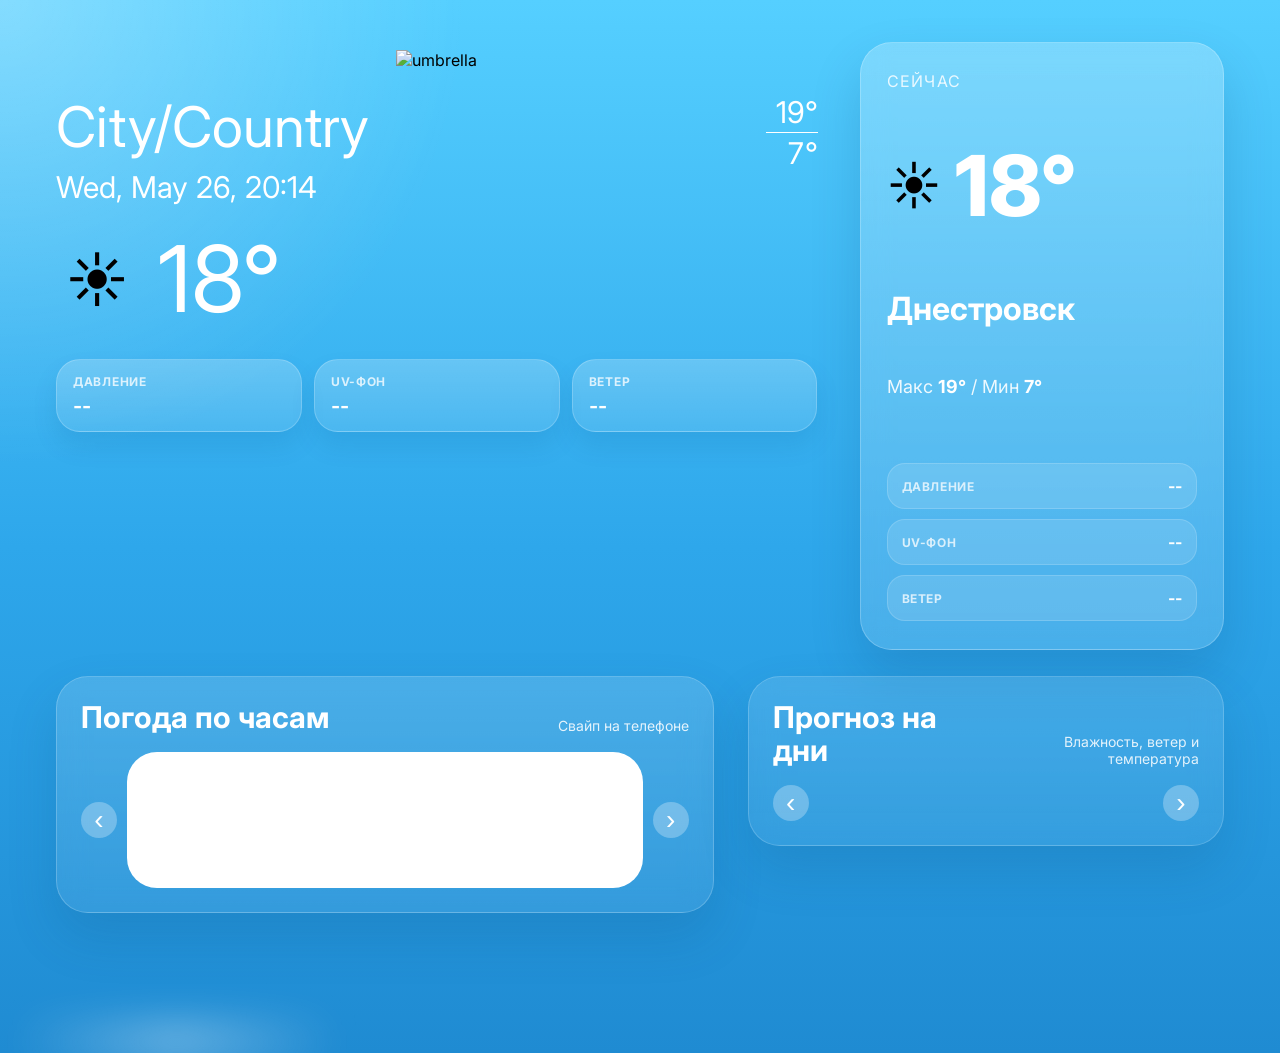
==== weathe.html @ 1633d1e9 "fix" ====
<!DOCTYPE html>
<html lang="en">
<head>
    <meta charset="UTF-8">
    <meta name="viewport" content="width=device-width, initial-scale=1.0">
    <meta name="theme-color" content="#55cfff">
    <meta name="apple-mobile-web-app-capable" content="yes">
    <meta name="apple-mobile-web-app-status-bar-style" content="black-translucent">
    <title>Weather App</title>
    <link href="https://fonts.googleapis.com/css2?family=Inter:wght@400;600;700;800&family=Average+Sans&display=swap" rel="stylesheet">
    <link rel="icon" href="img/sun.png">
  <link rel="stylesheet" href="weather.css">
</head>
<body>
    <div class="container">
        <div class="stars-layer" aria-hidden="true">
            <span class="star star-1"></span>
            <span class="star star-2"></span>
            <span class="star star-3"></span>
            <span class="star star-4"></span>
            <span class="star star-5"></span>
            <span class="star star-6"></span>
            <span class="star star-7"></span>
            <span class="star star-8"></span>
            <span class="star star-9"></span>
            <span class="star star-10"></span>
            <span class="star star-11"></span>
            <span class="star star-12"></span>
        </div>
        <img src="https://api.builder.io/api/v1/image/assets/TEMP/1dac4e17b55ceeb2f46289038a1851d18c801058?width=278" alt="" class="cloud-top-right">

        <div class="hero-section">
            <div class="hero-main">
                <div class="umbrella-icon">
                    <img src="https://api.builder.io/api/v1/image/assets/TEMP/381bde2c88c7200bf31f11d61d24df1bf2b9d3e9?width=140" alt="umbrella">
                </div>

                <div class="header">
                    <div class="header-left">
                        <h1>City/Country</h1>
                        <p>Wed, May 26, 20:14</p>
                    </div>
                    <div class="header-right">
                        <span class="temp-high">19°</span>
                        <div class="temp-divider"></div>
                        <span class="temp-low">7°</span>
                    </div>
                </div>

                <div class="current-temp">
                    <span class="current-weather-icon" aria-label="Текущая погода">☀️</span>
                    <span class="current-temp-text">18°</span>
                </div>

                <div class="weather-highlights" aria-label="Текущие погодные показатели">
                    <div class="highlight-card">
                        <span class="highlight-label">Давление</span>
                        <span class="highlight-value" data-pressure>--</span>
                    </div>
                    <div class="highlight-card">
                        <span class="highlight-label">UV-фон</span>
                        <span class="highlight-value" data-uv>--</span>
                    </div>
                    <div class="highlight-card">
                        <span class="highlight-label">Ветер</span>
                        <span class="highlight-value" data-wind-direction>--</span>
                    </div>
                </div>

                <div class="decorative-chars">
                    <img src="https://api.builder.io/api/v1/image/assets/TEMP/3cbf9a66e56956ed9cedc80b4f6b6429ad9a75d1?width=250" alt="" class="char-left">
                    <img src="https://api.builder.io/api/v1/image/assets/TEMP/8c6c9b8a4ad647ceffd4774263f48bd9d1a81271?width=204" alt="" class="char-right">
                </div>
            </div>

            <div class="summary-card">
                <div class="summary-label">Сейчас</div>
                <div class="summary-temp-wrap">
                    <span class="summary-icon" aria-hidden="true">☀️</span>
                    <span class="summary-temp">18°</span>
                </div>
                <div class="summary-city">Днестровск</div>
                <div class="summary-meta">Макс <span class="temp-high">19°</span> / Мин <span class="temp-low">7°</span></div>
                <div class="summary-highlights">
                    <div class="summary-highlight">
                        <span class="summary-highlight-label">Давление</span>
                        <span class="summary-highlight-value" data-pressure>--</span>
                    </div>
                    <div class="summary-highlight">
                        <span class="summary-highlight-label">UV-фон</span>
                        <span class="summary-highlight-value" data-uv>--</span>
                    </div>
                    <div class="summary-highlight">
                        <span class="summary-highlight-label">Ветер</span>
                        <span class="summary-highlight-value" data-wind-direction>--</span>
                    </div>
                </div>
            </div>
        </div>

        <div class="content-grid">
            <div class="hourly-panel">
                <div class="section-heading">
                    <h2>Погода по часам</h2>
                    <p>Свайп на телефоне</p>
                </div>
                <div class="hourly-slider">
                    <button class="hourly-nav hourly-nav-prev" type="button" aria-label="Показать предыдущее время">
                        &#8249;
                    </button>
                    <div class="hourly-card" id="hourly-card">
                    </div>
                    <button class="hourly-nav hourly-nav-next" type="button" aria-label="Показать следующее время">
                        &#8250;
                    </button>
                </div>
            </div>

            <div class="daily-panel">
                <div class="section-heading">
                    <h2>Прогноз на дни</h2>
                    <p>Влажность, ветер и температура</p>
                </div>
                <div class="daily-slider">
                    <button class="daily-nav daily-nav-prev" type="button" aria-label="Показать предыдущие дни">
                        &#8249;
                    </button>
                    <div class="daily-card" id="daily-card">
                    </div>
                    <button class="daily-nav daily-nav-next" type="button" aria-label="Показать следующие дни">
                        &#8250;
                    </button>
                </div>
            </div>
        </div>

        <!-- Bottom cloud decoration -->
        <div class="cloud-bottom">
            <img src="https://api.builder.io/api/v1/image/assets/TEMP/5598a9a3f1bead77b7ba9cb625abafce87a958af?width=326" alt="">
        </div>
    </div>

    <script src="weather.js">

    </script>
</body>
</html>
---- weather.css ----
html {
            min-height: 100%;
            background-color: #2ea7eb;
            background:
                radial-gradient(circle at top left, rgba(255, 255, 255, 0.28), transparent 28%),
                linear-gradient(180deg, #55cfff 0%, #2ea7eb 52%, #1f8bd2 100%);
            transition: background 0.45s ease;
        }

        * {
            margin: 0;
            padding: 0;
            box-sizing: border-box;
        }

        body {
            font-family: Inter, -apple-system, Roboto, Helvetica, sans-serif;
            min-height: 100%;
            background-color: #2ea7eb;
            background:
                radial-gradient(circle at top left, rgba(255, 255, 255, 0.28), transparent 28%),
                linear-gradient(180deg, #55cfff 0%, #2ea7eb 52%, #1f8bd2 100%);
            min-height: 100vh;
            overflow-x: hidden;
            transition: background 0.45s ease, color 0.3s ease;
        }

        body::before,
        body::after {
            content: "";
            position: fixed;
            left: 0;
            right: 0;
            pointer-events: none;
            opacity: 0;
            z-index: 3;
            transition: opacity 0.35s ease, background 0.35s ease;
        }

        body::before {
            top: 0;
            height: calc(env(safe-area-inset-top, 0px) + 18px);
        }

        body::after {
            bottom: 0;
            height: calc(env(safe-area-inset-bottom, 0px) + 20px);
        }

        .container {
            width: 100%;
            max-width: 420px;
            margin: 0 auto;
            padding: 20px 20px calc(20px + env(safe-area-inset-bottom, 0px));
            position: relative;
            min-height: 100vh;
            display: flex;
            flex-direction: column;
            overflow: hidden;
        }

        .hero-section,
        .content-grid {
            display: flex;
            flex-direction: column;
        }

        .hero-main,
        .hourly-panel,
        .daily-panel,
        .summary-card {
            position: relative;
            z-index: 1;
        }

        .stars-layer {
            position: absolute;
            inset: 0;
            pointer-events: none;
            opacity: 0;
            z-index: 0;
            transition: opacity 0.45s ease;
        }

        .star {
            position: absolute;
            width: 4px;
            height: 4px;
            border-radius: 999px;
            background: rgba(255, 255, 255, 0.92);
            box-shadow:
                0 0 6px rgba(255, 255, 255, 0.95),
                0 0 12px rgba(171, 201, 255, 0.65);
            transform-origin: center;
            animation: twinkle 2.8s ease-in-out infinite;
        }

        .star::before,
        .star::after {
            content: "";
            position: absolute;
            left: 50%;
            top: 50%;
            background: rgba(255, 255, 255, 0.78);
            transform: translate(-50%, -50%);
            border-radius: 999px;
        }

        .star::before {
            width: 10px;
            height: 1px;
        }

        .star::after {
            width: 1px;
            height: 10px;
        }

        .star-1 { top: 8%; left: 12%; animation-delay: 0.2s; transform: scale(0.8); }
        .star-2 { top: 12%; left: 28%; animation-delay: 1.1s; transform: scale(1.1); }
        .star-3 { top: 10%; right: 14%; animation-delay: 0.7s; transform: scale(0.9); }
        .star-4 { top: 18%; left: 44%; animation-delay: 1.8s; transform: scale(1.2); }
        .star-5 { top: 26%; right: 24%; animation-delay: 0.4s; transform: scale(0.75); }
        .star-6 { top: 31%; left: 16%; animation-delay: 2.2s; transform: scale(1); }
        .star-7 { top: 38%; right: 9%; animation-delay: 1.4s; transform: scale(0.85); }
        .star-8 { top: 46%; left: 34%; animation-delay: 2.5s; transform: scale(1.15); }
        .star-9 { top: 55%; right: 31%; animation-delay: 0.9s; transform: scale(0.8); }
        .star-10 { top: 64%; left: 10%; animation-delay: 1.9s; transform: scale(0.7); }
        .star-11 { top: 72%; right: 16%; animation-delay: 0.5s; transform: scale(1.05); }
        .star-12 { top: 82%; left: 52%; animation-delay: 2.7s; transform: scale(0.9); }

        .hourly-panel,
        .daily-panel {
            display: flex;
            flex-direction: column;
        }

        .daily-slider {
            position: relative;
            display: flex;
            align-items: center;
            gap: 10px;
            flex: 1;
        }

        .summary-card,
        .hourly-panel,
        .daily-panel {
            border-radius: 32px;
            backdrop-filter: blur(14px);
            -webkit-backdrop-filter: blur(14px);
            transition: background 0.35s ease, border-color 0.35s ease, box-shadow 0.35s ease;
        }

        .summary-card {
            display: none;
        }


        .cloud-top-right {
            position: absolute;
            top: -18px;
            right: -18%;
            width: 60%;
            max-width: 260px;
            opacity: 0.9;
            pointer-events: none;
            filter: blur(0.3px) drop-shadow(0 18px 26px rgba(255, 255, 255, 0.22));
            transform: scale(1.06);
            transform-origin: top right;
            z-index: 0;
            animation: cloud-drift-top 24s ease-in-out infinite alternate;
        }

        .cloud-top-right,
        .cloud-bottom img,
        .stars-layer,
        .highlight-card,
        .hourly-card,
        .daily-row,
        .daily-humidity,
        .daily-wind,
        .hourly-nav,
        .daily-nav {
            transition: background 0.35s ease, border-color 0.35s ease, color 0.35s ease, box-shadow 0.35s ease, filter 0.35s ease, opacity 0.35s ease;
        }

        .umbrella-icon {
            text-align: center;
            margin-bottom: 15px;
        }

        .umbrella-icon img {
            width: 70px;
            height: 70px;
        }

        .header {
            display: flex;
            justify-content: space-between;
            align-items: flex-start;
            margin-top: 15px;
            margin-bottom: 20px;
        }

        .header-left h1 {
            color: white;
            font-size: 32px;
            font-weight: 400;
            line-height: 1.2;
            margin-bottom: 8px;
        }

        .header-left p {
            color: white;
            font-size: 23px;
            font-weight: 400;
            line-height: 1.2;
        }

        .header-right {
            display: flex;
            flex-direction: column;
            align-items: flex-end;
            gap: 2px;
        }

        .temp-high, .temp-low {
            color: white;
            font-size: 23px;
            font-weight: 400;
            line-height: 1.2;
        }

        .temp-divider {
            width: 37px;
            height: 1px;
            background: white;
        }
        .current-temp {
            display: flex;
            align-items: center;
            gap: 15px;
            margin-bottom: 30px;
        }

        .weather-highlights {
            display: grid;
            grid-template-columns: repeat(3, minmax(0, 1fr));
            gap: 10px;
            margin-bottom: 24px;
        }

        .highlight-card {
            display: flex;
            flex-direction: column;
            gap: 6px;
            padding: 12px 14px;
            border-radius: 20px;
            background: linear-gradient(180deg, rgba(255, 255, 255, 0.22), rgba(255, 255, 255, 0.1));
            border: 1px solid rgba(255, 255, 255, 0.2);
            box-shadow: 0 14px 24px rgba(10, 84, 138, 0.12);
        }

        .highlight-label {
            color: rgba(255, 255, 255, 0.78);
            font-size: 11px;
            font-weight: 700;
            letter-spacing: 0.06em;
            text-transform: uppercase;
        }

        .highlight-value {
            color: white;
            font-size: 18px;
            font-weight: 700;
            line-height: 1.1;
        }

        .current-weather-icon {
            width: 64px;
            height: 64px;
            display: inline-flex;
            align-items: center;
            justify-content: center;
            font-size: 48px;
            line-height: 1;
        }

        .current-temp-text {
            color: white;
            font-size: 58px;
            font-weight: 400;
            line-height: 1;
        }


        .decorative-chars {
            position: relative;
            height: 120px;
            margin-bottom: 10px;
        }

        .decorative-chars img {
            position: absolute;
            bottom: 0;
            pointer-events: none;
            user-select: none;
        }

        .char-left {
            left: -20px;
            width: 33%;
            max-width: 125px;
        }

        .char-right {
            right: -20px;
            width: 27%;
            max-width: 102px;
        }

        .hourly-slider {
            position: relative;
            display: flex;
            align-items: center;
            gap: 10px;
            flex: 1;
        }

        .hourly-nav {
            width: 36px;
            height: 36px;
            border: none;
            border-radius: 50%;
            background: rgba(255, 255, 255, 0.28);
            color: white;
            font-size: 28px;
            line-height: 1;
            cursor: pointer;
            display: inline-flex;
            align-items: center;
            justify-content: center;
            flex-shrink: 0;
            transition: background 0.2s ease;
        }

        .hourly-nav:hover {
            background: rgba(255, 255, 255, 0.42);
        }

        .daily-nav {
            width: 36px;
            height: 36px;
            border: none;
            border-radius: 50%;
            background: rgba(255, 255, 255, 0.28);
            color: white;
            font-size: 28px;
            line-height: 1;
            cursor: pointer;
            display: inline-flex;
            align-items: center;
            justify-content: center;
            flex-shrink: 0;
            transition: background 0.2s ease;
        }

        .daily-nav:hover {
            background: rgba(255, 255, 255, 0.42);
        }

        .hourly-card {
            background: white;
            border-radius: 30px;
            overflow-x: auto;
            overflow-y: hidden;
            padding: 10px 4px;
            display: flex;
            align-items: stretch;
            gap: 0;
            flex: 1;
            scroll-snap-type: x mandatory;
            scroll-behavior: smooth;
            -webkit-overflow-scrolling: touch;
            scrollbar-width: none;
            min-height: 112px;
        }

        .hourly-card::-webkit-scrollbar {
            display: none;
        }

        .hourly-item {
            min-width: 72px;
            display: flex;
            flex-direction: column;
            align-items: center;
            justify-content: center;
            gap: 4px;
            padding: 4px 4px;
            border-right: 1px solid rgba(0, 0, 0, 0.08);
            flex-shrink: 0;
            scroll-snap-align: start;
        }

        .hourly-item:last-child {
            border-right: none;
        }

        .hourly-time {
            color: black;
            font-size: 11px;
            line-height: 1.1;
            font-weight: 500;
        }

        .hourly-icon {
            width: 30px;
            height: 30px;
            display: inline-flex;
            align-items: center;
            justify-content: center;
            font-size: 22px;
            line-height: 0.95;
        }

        .hourly-temp {
            color: black;
            font-size: 17px;
            line-height: 1;
            font-weight: 600;
        }
        .section-heading {
            display: flex;
            align-items: flex-end;
            justify-content: space-between;
            gap: 12px;
            margin-bottom: 14px;
        }

        .section-heading h2 {
            color: white;
            font-size: 24px;
            font-weight: 700;
            line-height: 1.1;
        }

        .section-heading p {
            color: rgba(255, 255, 255, 0.86);
            font-size: 12px;
            text-align: right;
        }

        .hourly-panel,
        .daily-panel {
            margin-bottom: 20px;
        }

        .daily-card {
            background: transparent;
            border-radius: 0;
            overflow-x: auto;
            overflow-y: hidden;
            padding: 0;
            height: 100%;
            display: flex;
            gap: 0;
            scroll-snap-type: x mandatory;
            scroll-behavior: smooth;
            -webkit-overflow-scrolling: touch;
            scrollbar-width: none;
            flex: 1;
        }

        .daily-card::-webkit-scrollbar {
            display: none;
        }

        .daily-row {
            min-width: 100%;
            max-width: 100%;
            display: flex;
            flex-direction: column;
            align-items: flex-start;
            justify-content: space-between;
            gap: 10px;
            padding: 12px 16px;
            border-radius: 24px;
            background:
                radial-gradient(circle at top right, rgba(85, 207, 255, 0.18), transparent 34%),
                linear-gradient(180deg, #ffffff 0%, #eef8ff 100%);
            border: 1px solid rgba(48, 137, 210, 0.14);
            flex-shrink: 0;
            scroll-snap-align: start;
        }

        .daily-main {
            width: 100%;
            display: flex;
            align-items: center;
            justify-content: space-between;
            gap: 12px;
        }

        .daily-summary {
            display: flex;
            flex-direction: column;
            gap: 4px;
        }

        .daily-day {
            color: black;
            font-size: 20px;
            font-weight: 700;
            font-family: 'Average Sans', -apple-system, Roboto, Helvetica, sans-serif;
            width: auto;
            flex-shrink: 0;
            white-space: nowrap;
        }

        .daily-humidity {
            display: flex;
            align-items: center;
            gap: 6px;
            width: auto;
            flex-shrink: 0;
        }

        .daily-humidity img {
            width: 15px;
            height: 15px;
        }

        .daily-humidity-text {
            color: black;
            font-size: 10px;
        }

        .daily-wind {
            display: flex;
            align-items: center;
            gap: 6px;
            flex: 0 0 auto;
        }

        .daily-wind img {
            width: 15px;
            height: 15px;
        }

        .daily-wind-text {
            color: black;
            font-size: 10px;
        }

        .daily-weather {
            width: 46px;
            height: 46px;
            margin: 0;
            flex-shrink: 0;
            display: inline-flex;
            align-items: center;
            justify-content: center;
            font-size: 34px;
            line-height: 1;
        }

        .daily-temp {
            color: #111827;
            font-size: 24px;
            text-align: left;
            width: auto;
            flex-shrink: 0;
            font-weight: 700;
        }

        .daily-details {
            display: flex;
            flex-wrap: wrap;
            gap: 10px;
            width: 100%;
        }

        .daily-humidity,
        .daily-wind {
            min-width: 112px;
            padding: 8px 10px;
            border-radius: 14px;
            background: rgba(48, 137, 210, 0.08);
        }

        .daily-meta-label {
            color: rgba(17, 24, 39, 0.52);
            font-size: 10px;
            font-weight: 700;
            letter-spacing: 0.04em;
            text-transform: uppercase;
        }


        .cloud-bottom {
            position: absolute;
            bottom: -26px;
            left: -14%;
            width: 72%;
            pointer-events: none;
            z-index: 0;
        }

        .cloud-bottom::after {
            content: "";
            position: absolute;
            inset: auto 6% 18px 10%;
            height: 54px;
            background: radial-gradient(circle, rgba(255, 255, 255, 0.28) 0%, rgba(255, 255, 255, 0) 72%);
            filter: blur(16px);
        }

        .cloud-bottom img {
            display: block;
            width: 100%;
            min-width: 210px;
            opacity: 0.94;
            filter: blur(0.35px) drop-shadow(0 16px 24px rgba(255, 255, 255, 0.16));
            animation: cloud-drift-bottom 28s ease-in-out infinite alternate;
        }

        html.night-theme,
        body.night-theme {
            background-color: #0f1c3d;
            background:
                radial-gradient(circle at top left, rgba(165, 190, 255, 0.18), transparent 28%),
                radial-gradient(circle at 78% 12%, rgba(255, 255, 255, 0.08), transparent 18%),
                linear-gradient(180deg, #0f1c3d 0%, #152956 40%, #0b1430 100%);
        }

        body.night-theme .stars-layer {
            opacity: 1;
        }

        body.night-theme .cloud-top-right {
            opacity: 0.7;
            filter: blur(0.4px) brightness(0.82) saturate(0.86) drop-shadow(0 18px 30px rgba(113, 145, 255, 0.18));
        }

        body.night-theme .cloud-bottom::after {
            background: radial-gradient(circle, rgba(136, 162, 255, 0.16) 0%, rgba(136, 162, 255, 0) 72%);
        }

        body.night-theme .cloud-bottom img {
            opacity: 0.72;
            filter: blur(0.4px) brightness(0.76) saturate(0.82) drop-shadow(0 16px 24px rgba(114, 141, 236, 0.14));
        }

        body.night-theme .highlight-card {
            background: linear-gradient(180deg, rgba(22, 41, 85, 0.72), rgba(11, 22, 49, 0.56));
            border-color: rgba(165, 191, 255, 0.16);
            box-shadow: 0 16px 26px rgba(3, 8, 24, 0.22);
        }

        body.night-theme .highlight-label,
        body.night-theme .section-heading p,
        body.night-theme .summary-label,
        body.night-theme .summary-highlight-label {
            color: rgba(216, 227, 255, 0.72);
        }

        body.night-theme .hourly-nav,
        body.night-theme .daily-nav {
            background: rgba(142, 171, 255, 0.18);
        }

        body.night-theme .hourly-nav:hover,
        body.night-theme .daily-nav:hover {
            background: rgba(163, 189, 255, 0.28);
        }

        body.night-theme .hourly-card {
            background: linear-gradient(180deg, rgba(13, 24, 54, 0.98), rgba(18, 34, 73, 0.94));
            box-shadow: inset 0 0 0 1px rgba(158, 186, 255, 0.12);
        }

        body.night-theme .hourly-time,
        body.night-theme .hourly-temp,
        body.night-theme .daily-day,
        body.night-theme .daily-temp,
        body.night-theme .daily-humidity-text,
        body.night-theme .daily-wind-text {
            color: #eef4ff;
        }

        body.night-theme .daily-row {
            background:
                radial-gradient(circle at top right, rgba(117, 151, 255, 0.12), transparent 34%),
                linear-gradient(180deg, #162750 0%, #0f1b3e 100%);
            border-color: rgba(157, 184, 255, 0.14);
        }

        body.night-theme .daily-humidity,
        body.night-theme .daily-wind,
        body.night-theme .summary-highlight {
            background: rgba(134, 163, 255, 0.1);
            border-color: rgba(156, 184, 255, 0.12);
        }

        body.night-theme .daily-meta-label {
            color: rgba(210, 223, 255, 0.6);
        }

        body.night-theme .hourly-panel,
        body.night-theme .daily-panel,
        body.night-theme .summary-card {
            background: linear-gradient(180deg, rgba(22, 39, 82, 0.42), rgba(8, 18, 44, 0.28));
            border-color: rgba(152, 180, 255, 0.18);
            box-shadow: 0 24px 50px rgba(4, 10, 28, 0.28);
        }

        body.night-theme .header-left h1,
        body.night-theme .header-left p,
        body.night-theme .temp-high,
        body.night-theme .temp-low,
        body.night-theme .current-temp-text,
        body.night-theme .highlight-value,
        body.night-theme .section-heading h2,
        body.night-theme .summary-temp,
        body.night-theme .summary-city,
        body.night-theme .summary-meta,
        body.night-theme .summary-highlight-value,
        body.night-theme .hourly-nav,
        body.night-theme .daily-nav {
            color: #f4f7ff;
        }

        body.night-theme .temp-divider {
            background: rgba(244, 247, 255, 0.82);
        }

        @keyframes twinkle {
            0%, 100% {
                opacity: 0.28;
                transform: scale(0.72);
                filter: brightness(0.9);
            }

            45% {
                opacity: 1;
                transform: scale(1.12);
                filter: brightness(1.3);
            }

            65% {
                opacity: 0.72;
                transform: scale(0.92);
                filter: brightness(1.05);
            }
        }

        @keyframes cloud-drift-top {
            0% {
                transform: translate3d(0, 0, 0) scale(1.06);
            }

            50% {
                transform: translate3d(-12px, 5px, 0) scale(1.09);
            }

            100% {
                transform: translate3d(16px, -4px, 0) scale(1.05);
            }
        }

        @keyframes cloud-drift-bottom {
            0% {
                transform: translate3d(0, 0, 0) scale(1);
            }

            50% {
                transform: translate3d(14px, -3px, 0) scale(1.03);
            }

            100% {
                transform: translate3d(-10px, 4px, 0) scale(0.99);
            }
        }

        @media (prefers-reduced-motion: reduce) {
            .star,
            .cloud-top-right,
            .cloud-bottom img {
                animation: none;
            }
        }

        @media (max-width: 480px) {
            html,
            body {
                overscroll-behavior-y: none;
            }

            body.night-theme::before {
                opacity: 1;
                background:
                    linear-gradient(180deg, rgba(8, 15, 38, 0.98) 0%, rgba(13, 28, 67, 0.88) 70%, rgba(13, 28, 67, 0) 100%);
                box-shadow: 0 8px 28px rgba(7, 13, 31, 0.22);
            }

            body.night-theme::after {
                opacity: 1;
                background:
                    linear-gradient(0deg, rgba(7, 13, 31, 0.98) 0%, rgba(11, 24, 57, 0.9) 70%, rgba(11, 24, 57, 0) 100%);
                box-shadow: 0 -8px 28px rgba(7, 13, 31, 0.2);
            }

            .container {
                padding: 14px 14px calc(14px + env(safe-area-inset-bottom, 0px));
            }

            .section-heading {
                align-items: flex-start;
                flex-direction: column;
                margin-bottom: 10px;
            }

            .section-heading h2 {
                font-size: 20px;
            }

            .section-heading p {
                text-align: left;
            }

            .header-left h1 {
                font-size: 26px;
            }

            .header-left p,
            .temp-high,
            .temp-low {
                font-size: 18px;
            }

            .current-temp-text {
                font-size: 44px;
            }

            .weather-highlights {
                grid-template-columns: 1fr;
                gap: 8px;
                margin-bottom: 18px;
            }

            .highlight-card {
                padding: 10px 12px;
            }

            .highlight-value {
                font-size: 16px;
            }

            .hourly-slider {
                gap: 0;
            }

            .hourly-nav {
                display: none;
            }

            .daily-nav {
                display: none;
            }

            .hourly-card {
                padding: 8px 4px;
            }

            .hourly-item {
                min-width: 68px;
                gap: 3px;
                padding: 2px 6px;
            }

            .hourly-temp {
                font-size: 16px;
            }

            .daily-day {
                width: auto;
                font-size: 18px;
            }

            .daily-humidity {
                gap: 4px;
            }

            .daily-humidity-text,
            .daily-wind-text,
            .daily-temp {
                font-size: 12px;
            }

            .daily-weather {
                margin: 0;
                width: 38px;
                height: 38px;
                font-size: 28px;
            }

            .daily-row {
                min-width: 100%;
                gap: 8px;
                padding: 10px 12px;
            }

            .daily-temp {
                font-size: 21px;
            }

            .daily-humidity,
            .daily-wind {
                min-width: 0;
                width: 100%;
            }
        }

        @media (min-width: 768px) {
            .container {
                max-width: 1180px;
                padding: 34px 36px calc(120px + env(safe-area-inset-bottom, 0px));
            }

            .hero-section {
                display: grid;
                grid-template-columns: minmax(0, 1.7fr) minmax(280px, 0.85fr);
                gap: 28px;
                align-items: stretch;
                margin-bottom: 26px;
            }

            .hero-main {
                padding: 8px 8px 0 0;
            }

            .summary-card {
                display: flex;
                flex-direction: column;
                justify-content: space-between;
                min-height: 100%;
                padding: 28px 26px;
                background: linear-gradient(180deg, rgba(255, 255, 255, 0.24), rgba(255, 255, 255, 0.14));
                border: 1px solid rgba(255, 255, 255, 0.22);
                box-shadow: 0 24px 50px rgba(9, 68, 114, 0.18);
            }

            .summary-label {
                color: rgba(255, 255, 255, 0.84);
                font-size: 16px;
                text-transform: uppercase;
                letter-spacing: 0.08em;
            }

            .summary-temp-wrap {
                display: flex;
                align-items: center;
                gap: 14px;
                margin: 10px 0 18px;
            }

            .summary-icon {
                font-size: 52px;
                line-height: 1;
            }

            .summary-temp {
                color: white;
                font-size: 72px;
                font-weight: 800;
                line-height: 0.95;
            }

            .summary-city {
                color: white;
                font-size: 28px;
                font-weight: 700;
            }

            .summary-meta {
                color: rgba(255, 255, 255, 0.9);
                font-size: 18px;
                line-height: 1.5;
            }

            .summary-highlights {
                display: grid;
                grid-template-columns: 1fr;
                gap: 10px;
                margin-top: 18px;
            }

            .summary-highlight {
                display: flex;
                align-items: center;
                justify-content: space-between;
                gap: 12px;
                padding: 12px 14px;
                border-radius: 18px;
                background: rgba(255, 255, 255, 0.12);
                border: 1px solid rgba(255, 255, 255, 0.16);
            }

            .summary-highlight-label {
                color: rgba(255, 255, 255, 0.76);
                font-size: 12px;
                font-weight: 700;
                letter-spacing: 0.05em;
                text-transform: uppercase;
            }

            .summary-highlight-value {
                color: white;
                font-size: 16px;
                font-weight: 700;
                text-align: right;
            }

            .summary-meta .temp-high,
            .summary-meta .temp-low {
                font-size: inherit;
                font-weight: 700;
            }

            .umbrella-icon {
                margin-bottom: 24px;
            }

            .umbrella-icon img {
                width: 88px;
                height: 88px;
            }

            .header {
                margin-top: 10px;
                margin-bottom: 28px;
            }

            .header-left h1 {
                font-size: 48px;
            }

            .header-left p,
            .temp-high,
            .temp-low {
                font-size: 26px;
            }

            .temp-divider {
                width: 52px;
            }

            .current-temp {
                gap: 20px;
                margin-bottom: 34px;
            }

            .weather-highlights {
                gap: 12px;
                margin-bottom: 28px;
            }

            .highlight-card {
                padding: 14px 16px;
                border-radius: 24px;
            }

            .highlight-label {
                font-size: 12px;
            }

            .highlight-value {
                font-size: 20px;
            }

            .current-weather-icon {
                width: 82px;
                height: 82px;
                font-size: 60px;
            }

            .current-temp-text {
                font-size: 76px;
            }

            .decorative-chars {
                height: 170px;
                margin-bottom: 20px;
            }

            .char-left {
                left: -8px;
                max-width: 190px;
            }

            .char-right {
                right: -8px;
                max-width: 152px;
            }

            .content-grid {
                display: grid;
                grid-template-columns: minmax(0, 1.08fr) minmax(0, 0.92fr);
                gap: 28px;
                align-items: start;
            }

            .hourly-panel,
            .daily-panel {
                margin-bottom: 0;
            }

            .hourly-panel {
                padding: 24px;
                background: linear-gradient(180deg, rgba(255, 255, 255, 0.15), rgba(255, 255, 255, 0.08));
                border: 1px solid rgba(255, 255, 255, 0.2);
                box-shadow: 0 24px 50px rgba(11, 72, 118, 0.16);
            }

            .daily-panel {
                padding: 24px;
                background: linear-gradient(180deg, rgba(255, 255, 255, 0.12), rgba(255, 255, 255, 0.07));
                border: 1px solid rgba(255, 255, 255, 0.18);
                box-shadow: 0 24px 50px rgba(11, 72, 118, 0.16);
            }

            .section-heading {
                margin-bottom: 18px;
            }

            .section-heading h2 {
                font-size: 30px;
            }

            .section-heading p {
                font-size: 14px;
            }

            .hourly-card {
                padding: 14px 8px;
                min-height: 124px;
            }

            .hourly-item {
                min-width: 78px;
                gap: 5px;
                padding: 6px 8px;
            }

            .hourly-time {
                font-size: 12px;
            }

            .hourly-icon {
                width: 34px;
                height: 34px;
                font-size: 24px;
            }

            .hourly-temp {
                font-size: 19px;
            }

            .daily-card {
                padding: 0;
                border-radius: 0;
            }

            .daily-row {
                min-width: 100%;
                min-height: 220px;
                padding: 14px 20px;
            }

            .daily-day {
                width: auto;
                font-size: 24px;
            }

            .daily-humidity {
                gap: 8px;
            }

            .daily-humidity img,
            .daily-wind img {
                width: 20px;
                height: 20px;
            }

            .daily-humidity-text,
            .daily-wind-text,
            .daily-temp {
                font-size: 15px;
            }

            .daily-weather {
                width: 52px;
                height: 52px;
                margin: 0;
                font-size: 38px;
            }

            .daily-temp {
                width: auto;
                font-size: 30px;
            }

            .cloud-top-right {
                top: -26px;
                right: -10%;
                max-width: 340px;
            }

            .cloud-bottom {
                bottom: -34px;
                left: -8%;
                width: 42%;
            }

            .cloud-bottom img {
                min-width: 280px;
            }
        }

        @media (min-width: 1200px) {
            .container {
                max-width: 1320px;
                padding: 42px 56px calc(140px + env(safe-area-inset-bottom, 0px));
            }

            .hero-section {
                grid-template-columns: minmax(0, 1.9fr) minmax(320px, 0.9fr);
                gap: 34px;
            }

            .header-left h1 {
                font-size: 56px;
            }

            .header-left p,
            .temp-high,
            .temp-low {
                font-size: 30px;
            }

            .current-temp-text {
                font-size: 92px;
            }

            .summary-temp {
                font-size: 84px;
            }

            .summary-city {
                font-size: 32px;
            }

            .content-grid {
                grid-template-columns: minmax(0, 1.16fr) minmax(0, 0.84fr);
                gap: 34px;
            }

            .hourly-item {
                min-width: 86px;
            }

            .hourly-card {
                min-height: 136px;
            }

            .daily-row {
                min-width: 100%;
                min-height: 232px;
            }

            .daily-day {
                width: 140px;
            }

            .daily-temp {
                width: 104px;
            }
        }
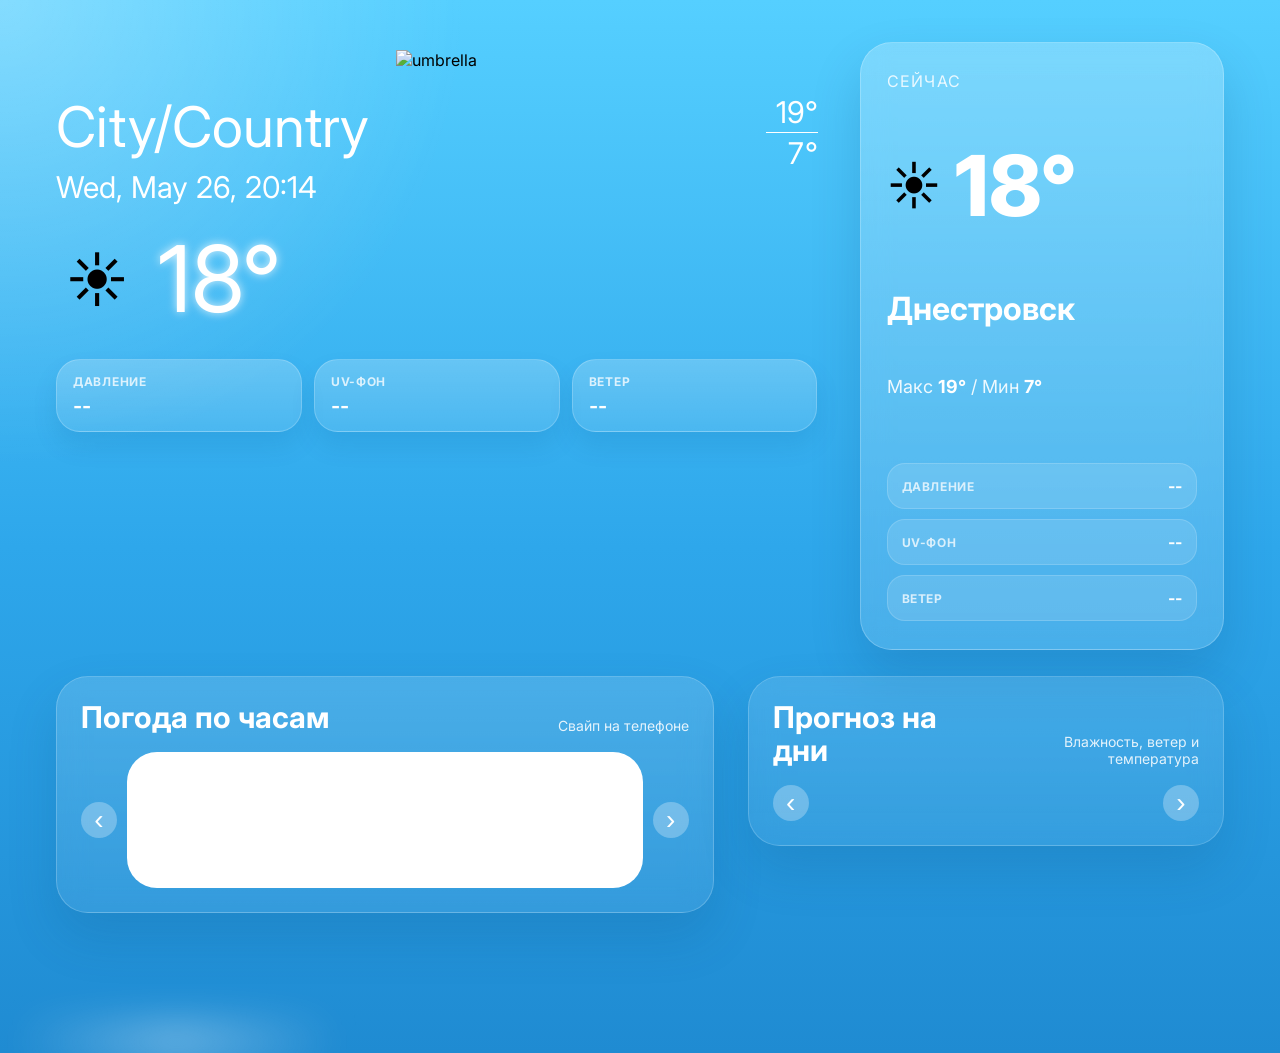
==== commit 6cfcf4e2: "fix" ====
--- a/weathe.html
+++ b/weathe.html
@@ -1,147 +1,193 @@
-<!DOCTYPE html>
+<!doctype html>
 <html lang="en">
-<head>
-    <meta charset="UTF-8">
-    <meta name="viewport" content="width=device-width, initial-scale=1.0">
-    <meta name="theme-color" content="#55cfff">
-    <meta name="apple-mobile-web-app-capable" content="yes">
-    <meta name="apple-mobile-web-app-status-bar-style" content="black-translucent">
+  <head>
+    <meta charset="UTF-8" />
+    <meta name="viewport" content="width=device-width, initial-scale=1.0" />
+    <meta name="theme-color" content="#55cfff" />
+    <meta name="apple-mobile-web-app-capable" content="yes" />
+    <meta
+      name="apple-mobile-web-app-status-bar-style"
+      content="black-translucent"
+    />
     <title>Weather App</title>
-    <link href="https://fonts.googleapis.com/css2?family=Inter:wght@400;600;700;800&family=Average+Sans&display=swap" rel="stylesheet">
-    <link rel="icon" href="img/sun.png">
-  <link rel="stylesheet" href="weather.css">
-</head>
-<body>
+    <link
+      href="https://fonts.googleapis.com/css2?family=Inter:wght@400;600;700;800&family=Average+Sans&display=swap"
+      rel="stylesheet"
+    />
+    <link rel="icon" href="img/sun.png" />
+    <link rel="stylesheet" href="weather.css" />
+  </head>
+  <body class="loading">
     <div class="container">
-        <div class="stars-layer" aria-hidden="true">
-            <span class="star star-1"></span>
-            <span class="star star-2"></span>
-            <span class="star star-3"></span>
-            <span class="star star-4"></span>
-            <span class="star star-5"></span>
-            <span class="star star-6"></span>
-            <span class="star star-7"></span>
-            <span class="star star-8"></span>
-            <span class="star star-9"></span>
-            <span class="star star-10"></span>
-            <span class="star star-11"></span>
-            <span class="star star-12"></span>
-        </div>
-        <img src="https://api.builder.io/api/v1/image/assets/TEMP/1dac4e17b55ceeb2f46289038a1851d18c801058?width=278" alt="" class="cloud-top-right">
+      <div class="stars-layer" aria-hidden="true">
+        <span class="star star-1"></span>
+        <span class="star star-2"></span>
+        <span class="star star-3"></span>
+        <span class="star star-4"></span>
+        <span class="star star-5"></span>
+        <span class="star star-6"></span>
+        <span class="star star-7"></span>
+        <span class="star star-8"></span>
+        <span class="star star-9"></span>
+        <span class="star star-10"></span>
+        <span class="star star-11"></span>
+        <span class="star star-12"></span>
+      </div>
+      <img
+        src="https://api.builder.io/api/v1/image/assets/TEMP/1dac4e17b55ceeb2f46289038a1851d18c801058?width=278"
+        alt=""
+        class="cloud-top-right"
+      />
 
-        <div class="hero-section">
-            <div class="hero-main">
-                <div class="umbrella-icon">
-                    <img src="https://api.builder.io/api/v1/image/assets/TEMP/381bde2c88c7200bf31f11d61d24df1bf2b9d3e9?width=140" alt="umbrella">
-                </div>
+      <div class="hero-section">
+        <div class="hero-main">
+          <div class="umbrella-icon">
+            <img
+              src="https://api.builder.io/api/v1/image/assets/TEMP/381bde2c88c7200bf31f11d61d24df1bf2b9d3e9?width=140"
+              alt="umbrella"
+            />
+          </div>
 
-                <div class="header">
-                    <div class="header-left">
-                        <h1>City/Country</h1>
-                        <p>Wed, May 26, 20:14</p>
-                    </div>
-                    <div class="header-right">
-                        <span class="temp-high">19°</span>
-                        <div class="temp-divider"></div>
-                        <span class="temp-low">7°</span>
-                    </div>
-                </div>
+          <div class="header">
+            <div class="header-left">
+              <h1>City/Country</h1>
+              <p>Wed, May 26, 20:14</p>
+            </div>
+            <div class="header-right">
+              <span class="temp-high">19°</span>
+              <div class="temp-divider"></div>
+              <span class="temp-low">7°</span>
+            </div>
+          </div>
 
-                <div class="current-temp">
-                    <span class="current-weather-icon" aria-label="Текущая погода">☀️</span>
-                    <span class="current-temp-text">18°</span>
-                </div>
+          <div class="current-temp">
+            <span class="current-weather-icon" aria-label="Текущая погода"
+              >☀️</span
+            >
+            <span class="current-temp-text">18°</span>
+          </div>
 
-                <div class="weather-highlights" aria-label="Текущие погодные показатели">
-                    <div class="highlight-card">
-                        <span class="highlight-label">Давление</span>
-                        <span class="highlight-value" data-pressure>--</span>
-                    </div>
-                    <div class="highlight-card">
-                        <span class="highlight-label">UV-фон</span>
-                        <span class="highlight-value" data-uv>--</span>
-                    </div>
-                    <div class="highlight-card">
-                        <span class="highlight-label">Ветер</span>
-                        <span class="highlight-value" data-wind-direction>--</span>
-                    </div>
-                </div>
+          <div
+            class="weather-highlights"
+            aria-label="Текущие погодные показатели"
+          >
+            <div class="highlight-card">
+              <span class="highlight-label">Давление</span>
+              <span class="highlight-value" data-pressure>--</span>
+            </div>
+            <div class="highlight-card">
+              <span class="highlight-label">UV-фон</span>
+              <span class="highlight-value" data-uv>--</span>
+            </div>
+            <div class="highlight-card">
+              <span class="highlight-label">Ветер</span>
+              <span class="highlight-value" data-wind-direction>--</span>
+            </div>
+          </div>
 
-                <div class="decorative-chars">
-                    <img src="https://api.builder.io/api/v1/image/assets/TEMP/3cbf9a66e56956ed9cedc80b4f6b6429ad9a75d1?width=250" alt="" class="char-left">
-                    <img src="https://api.builder.io/api/v1/image/assets/TEMP/8c6c9b8a4ad647ceffd4774263f48bd9d1a81271?width=204" alt="" class="char-right">
-                </div>
-            </div>
-
-            <div class="summary-card">
-                <div class="summary-label">Сейчас</div>
-                <div class="summary-temp-wrap">
-                    <span class="summary-icon" aria-hidden="true">☀️</span>
-                    <span class="summary-temp">18°</span>
-                </div>
-                <div class="summary-city">Днестровск</div>
-                <div class="summary-meta">Макс <span class="temp-high">19°</span> / Мин <span class="temp-low">7°</span></div>
-                <div class="summary-highlights">
-                    <div class="summary-highlight">
-                        <span class="summary-highlight-label">Давление</span>
-                        <span class="summary-highlight-value" data-pressure>--</span>
-                    </div>
-                    <div class="summary-highlight">
-                        <span class="summary-highlight-label">UV-фон</span>
-                        <span class="summary-highlight-value" data-uv>--</span>
-                    </div>
-                    <div class="summary-highlight">
-                        <span class="summary-highlight-label">Ветер</span>
-                        <span class="summary-highlight-value" data-wind-direction>--</span>
-                    </div>
-                </div>
-            </div>
+          <div class="decorative-chars">
+            <img
+              src="https://api.builder.io/api/v1/image/assets/TEMP/3cbf9a66e56956ed9cedc80b4f6b6429ad9a75d1?width=250"
+              alt=""
+              class="char-left"
+            />
+            <img
+              src="https://api.builder.io/api/v1/image/assets/TEMP/8c6c9b8a4ad647ceffd4774263f48bd9d1a81271?width=204"
+              alt=""
+              class="char-right"
+            />
+          </div>
         </div>
 
-        <div class="content-grid">
-            <div class="hourly-panel">
-                <div class="section-heading">
-                    <h2>Погода по часам</h2>
-                    <p>Свайп на телефоне</p>
-                </div>
-                <div class="hourly-slider">
-                    <button class="hourly-nav hourly-nav-prev" type="button" aria-label="Показать предыдущее время">
-                        &#8249;
-                    </button>
-                    <div class="hourly-card" id="hourly-card">
-                    </div>
-                    <button class="hourly-nav hourly-nav-next" type="button" aria-label="Показать следующее время">
-                        &#8250;
-                    </button>
-                </div>
+        <div class="summary-card">
+          <div class="summary-label">Сейчас</div>
+          <div class="summary-temp-wrap">
+            <span class="summary-icon" aria-hidden="true">☀️</span>
+            <span class="summary-temp">18°</span>
+          </div>
+          <div class="summary-city">Днестровск</div>
+          <div class="summary-meta">
+            Макс <span class="temp-high">19°</span> / Мин
+            <span class="temp-low">7°</span>
+          </div>
+          <div class="summary-highlights">
+            <div class="summary-highlight">
+              <span class="summary-highlight-label">Давление</span>
+              <span class="summary-highlight-value" data-pressure>--</span>
             </div>
+            <div class="summary-highlight">
+              <span class="summary-highlight-label">UV-фон</span>
+              <span class="summary-highlight-value" data-uv>--</span>
+            </div>
+            <div class="summary-highlight">
+              <span class="summary-highlight-label">Ветер</span>
+              <span class="summary-highlight-value" data-wind-direction
+                >--</span
+              >
+            </div>
+          </div>
+        </div>
+      </div>
 
-            <div class="daily-panel">
-                <div class="section-heading">
-                    <h2>Прогноз на дни</h2>
-                    <p>Влажность, ветер и температура</p>
-                </div>
-                <div class="daily-slider">
-                    <button class="daily-nav daily-nav-prev" type="button" aria-label="Показать предыдущие дни">
-                        &#8249;
-                    </button>
-                    <div class="daily-card" id="daily-card">
-                    </div>
-                    <button class="daily-nav daily-nav-next" type="button" aria-label="Показать следующие дни">
-                        &#8250;
-                    </button>
-                </div>
-            </div>
+      <div class="content-grid">
+        <div class="hourly-panel">
+          <div class="section-heading">
+            <h2>Погода по часам</h2>
+            <p>Свайп на телефоне</p>
+          </div>
+          <div class="hourly-slider">
+            <button
+              class="hourly-nav hourly-nav-prev"
+              type="button"
+              aria-label="Показать предыдущее время"
+            >
+              &#8249;
+            </button>
+            <div class="hourly-card" id="hourly-card"></div>
+            <button
+              class="hourly-nav hourly-nav-next"
+              type="button"
+              aria-label="Показать следующее время"
+            >
+              &#8250;
+            </button>
+          </div>
         </div>
 
-        <!-- Bottom cloud decoration -->
-        <div class="cloud-bottom">
-            <img src="https://api.builder.io/api/v1/image/assets/TEMP/5598a9a3f1bead77b7ba9cb625abafce87a958af?width=326" alt="">
+        <div class="daily-panel">
+          <div class="section-heading">
+            <h2>Прогноз на дни</h2>
+            <p>Влажность, ветер и температура</p>
+          </div>
+          <div class="daily-slider">
+            <button
+              class="daily-nav daily-nav-prev"
+              type="button"
+              aria-label="Показать предыдущие дни"
+            >
+              &#8249;
+            </button>
+            <div class="daily-card" id="daily-card"></div>
+            <button
+              class="daily-nav daily-nav-next"
+              type="button"
+              aria-label="Показать следующие дни"
+            >
+              &#8250;
+            </button>
+          </div>
         </div>
+      </div>
+
+      <!-- Bottom cloud decoration -->
+      <div class="cloud-bottom">
+        <img
+          src="https://api.builder.io/api/v1/image/assets/TEMP/5598a9a3f1bead77b7ba9cb625abafce87a958af?width=326"
+          alt=""
+        />
+      </div>
     </div>
 
-    <script src="weather.js">
-
-    </script>
-</body>
+    <script src="weather.js"></script>
+  </body>
 </html>
--- a/weather.css
+++ b/weather.css
@@ -1,1290 +1,1457 @@
-        html {
-            min-height: 100%;
-            background-color: #2ea7eb;
-            background:
-                radial-gradient(circle at top left, rgba(255, 255, 255, 0.28), transparent 28%),
-                linear-gradient(180deg, #55cfff 0%, #2ea7eb 52%, #1f8bd2 100%);
-            transition: background 0.45s ease;
-        }
-
-        * {
-            margin: 0;
-            padding: 0;
-            box-sizing: border-box;
-        }
-
-        body {
-            font-family: Inter, -apple-system, Roboto, Helvetica, sans-serif;
-            min-height: 100%;
-            background-color: #2ea7eb;
-            background:
-                radial-gradient(circle at top left, rgba(255, 255, 255, 0.28), transparent 28%),
-                linear-gradient(180deg, #55cfff 0%, #2ea7eb 52%, #1f8bd2 100%);
-            min-height: 100vh;
-            overflow-x: hidden;
-            transition: background 0.45s ease, color 0.3s ease;
-        }
-
-        body::before,
-        body::after {
-            content: "";
-            position: fixed;
-            left: 0;
-            right: 0;
-            pointer-events: none;
-            opacity: 0;
-            z-index: 3;
-            transition: opacity 0.35s ease, background 0.35s ease;
-        }
-
-        body::before {
-            top: 0;
-            height: calc(env(safe-area-inset-top, 0px) + 18px);
-        }
-
-        body::after {
-            bottom: 0;
-            height: calc(env(safe-area-inset-bottom, 0px) + 20px);
-        }
-
-        .container {
-            width: 100%;
-            max-width: 420px;
-            margin: 0 auto;
-            padding: 20px 20px calc(20px + env(safe-area-inset-bottom, 0px));
-            position: relative;
-            min-height: 100vh;
-            display: flex;
-            flex-direction: column;
-            overflow: hidden;
-        }
-
-        .hero-section,
-        .content-grid {
-            display: flex;
-            flex-direction: column;
-        }
-
-        .hero-main,
-        .hourly-panel,
-        .daily-panel,
-        .summary-card {
-            position: relative;
-            z-index: 1;
-        }
-
-        .stars-layer {
-            position: absolute;
-            inset: 0;
-            pointer-events: none;
-            opacity: 0;
-            z-index: 0;
-            transition: opacity 0.45s ease;
-        }
-
-        .star {
-            position: absolute;
-            width: 4px;
-            height: 4px;
-            border-radius: 999px;
-            background: rgba(255, 255, 255, 0.92);
-            box-shadow:
-                0 0 6px rgba(255, 255, 255, 0.95),
-                0 0 12px rgba(171, 201, 255, 0.65);
-            transform-origin: center;
-            animation: twinkle 2.8s ease-in-out infinite;
-        }
-
-        .star::before,
-        .star::after {
-            content: "";
-            position: absolute;
-            left: 50%;
-            top: 50%;
-            background: rgba(255, 255, 255, 0.78);
-            transform: translate(-50%, -50%);
-            border-radius: 999px;
-        }
-
-        .star::before {
-            width: 10px;
-            height: 1px;
-        }
-
-        .star::after {
-            width: 1px;
-            height: 10px;
-        }
-
-        .star-1 { top: 8%; left: 12%; animation-delay: 0.2s; transform: scale(0.8); }
-        .star-2 { top: 12%; left: 28%; animation-delay: 1.1s; transform: scale(1.1); }
-        .star-3 { top: 10%; right: 14%; animation-delay: 0.7s; transform: scale(0.9); }
-        .star-4 { top: 18%; left: 44%; animation-delay: 1.8s; transform: scale(1.2); }
-        .star-5 { top: 26%; right: 24%; animation-delay: 0.4s; transform: scale(0.75); }
-        .star-6 { top: 31%; left: 16%; animation-delay: 2.2s; transform: scale(1); }
-        .star-7 { top: 38%; right: 9%; animation-delay: 1.4s; transform: scale(0.85); }
-        .star-8 { top: 46%; left: 34%; animation-delay: 2.5s; transform: scale(1.15); }
-        .star-9 { top: 55%; right: 31%; animation-delay: 0.9s; transform: scale(0.8); }
-        .star-10 { top: 64%; left: 10%; animation-delay: 1.9s; transform: scale(0.7); }
-        .star-11 { top: 72%; right: 16%; animation-delay: 0.5s; transform: scale(1.05); }
-        .star-12 { top: 82%; left: 52%; animation-delay: 2.7s; transform: scale(0.9); }
-
-        .hourly-panel,
-        .daily-panel {
-            display: flex;
-            flex-direction: column;
-        }
-
-        .daily-slider {
-            position: relative;
-            display: flex;
-            align-items: center;
-            gap: 10px;
-            flex: 1;
-        }
-
-        .summary-card,
-        .hourly-panel,
-        .daily-panel {
-            border-radius: 32px;
-            backdrop-filter: blur(14px);
-            -webkit-backdrop-filter: blur(14px);
-            transition: background 0.35s ease, border-color 0.35s ease, box-shadow 0.35s ease;
-        }
-
-        .summary-card {
-            display: none;
-        }
-
-
-        .cloud-top-right {
-            position: absolute;
-            top: -18px;
-            right: -18%;
-            width: 60%;
-            max-width: 260px;
-            opacity: 0.9;
-            pointer-events: none;
-            filter: blur(0.3px) drop-shadow(0 18px 26px rgba(255, 255, 255, 0.22));
-            transform: scale(1.06);
-            transform-origin: top right;
-            z-index: 0;
-            animation: cloud-drift-top 24s ease-in-out infinite alternate;
-        }
-
-        .cloud-top-right,
-        .cloud-bottom img,
-        .stars-layer,
-        .highlight-card,
-        .hourly-card,
-        .daily-row,
-        .daily-humidity,
-        .daily-wind,
-        .hourly-nav,
-        .daily-nav {
-            transition: background 0.35s ease, border-color 0.35s ease, color 0.35s ease, box-shadow 0.35s ease, filter 0.35s ease, opacity 0.35s ease;
-        }
-
-        .umbrella-icon {
-            text-align: center;
-            margin-bottom: 15px;
-        }
-
-        .umbrella-icon img {
-            width: 70px;
-            height: 70px;
-        }
-
-        .header {
-            display: flex;
-            justify-content: space-between;
-            align-items: flex-start;
-            margin-top: 15px;
-            margin-bottom: 20px;
-        }
-
-        .header-left h1 {
-            color: white;
-            font-size: 32px;
-            font-weight: 400;
-            line-height: 1.2;
-            margin-bottom: 8px;
-        }
-
-        .header-left p {
-            color: white;
-            font-size: 23px;
-            font-weight: 400;
-            line-height: 1.2;
-        }
-
-        .header-right {
-            display: flex;
-            flex-direction: column;
-            align-items: flex-end;
-            gap: 2px;
-        }
-
-        .temp-high, .temp-low {
-            color: white;
-            font-size: 23px;
-            font-weight: 400;
-            line-height: 1.2;
-        }
-
-        .temp-divider {
-            width: 37px;
-            height: 1px;
-            background: white;
-        }
-        .current-temp {
-            display: flex;
-            align-items: center;
-            gap: 15px;
-            margin-bottom: 30px;
-        }
-
-        .weather-highlights {
-            display: grid;
-            grid-template-columns: repeat(3, minmax(0, 1fr));
-            gap: 10px;
-            margin-bottom: 24px;
-        }
-
-        .highlight-card {
-            display: flex;
-            flex-direction: column;
-            gap: 6px;
-            padding: 12px 14px;
-            border-radius: 20px;
-            background: linear-gradient(180deg, rgba(255, 255, 255, 0.22), rgba(255, 255, 255, 0.1));
-            border: 1px solid rgba(255, 255, 255, 0.2);
-            box-shadow: 0 14px 24px rgba(10, 84, 138, 0.12);
-        }
-
-        .highlight-label {
-            color: rgba(255, 255, 255, 0.78);
-            font-size: 11px;
-            font-weight: 700;
-            letter-spacing: 0.06em;
-            text-transform: uppercase;
-        }
-
-        .highlight-value {
-            color: white;
-            font-size: 18px;
-            font-weight: 700;
-            line-height: 1.1;
-        }
-
-        .current-weather-icon {
-            width: 64px;
-            height: 64px;
-            display: inline-flex;
-            align-items: center;
-            justify-content: center;
-            font-size: 48px;
-            line-height: 1;
-        }
-
-        .current-temp-text {
-            color: white;
-            font-size: 58px;
-            font-weight: 400;
-            line-height: 1;
-        }
-
-
-        .decorative-chars {
-            position: relative;
-            height: 120px;
-            margin-bottom: 10px;
-        }
-
-        .decorative-chars img {
-            position: absolute;
-            bottom: 0;
-            pointer-events: none;
-            user-select: none;
-        }
-
-        .char-left {
-            left: -20px;
-            width: 33%;
-            max-width: 125px;
-        }
-
-        .char-right {
-            right: -20px;
-            width: 27%;
-            max-width: 102px;
-        }
-
-        .hourly-slider {
-            position: relative;
-            display: flex;
-            align-items: center;
-            gap: 10px;
-            flex: 1;
-        }
-
-        .hourly-nav {
-            width: 36px;
-            height: 36px;
-            border: none;
-            border-radius: 50%;
-            background: rgba(255, 255, 255, 0.28);
-            color: white;
-            font-size: 28px;
-            line-height: 1;
-            cursor: pointer;
-            display: inline-flex;
-            align-items: center;
-            justify-content: center;
-            flex-shrink: 0;
-            transition: background 0.2s ease;
-        }
-
-        .hourly-nav:hover {
-            background: rgba(255, 255, 255, 0.42);
-        }
-
-        .daily-nav {
-            width: 36px;
-            height: 36px;
-            border: none;
-            border-radius: 50%;
-            background: rgba(255, 255, 255, 0.28);
-            color: white;
-            font-size: 28px;
-            line-height: 1;
-            cursor: pointer;
-            display: inline-flex;
-            align-items: center;
-            justify-content: center;
-            flex-shrink: 0;
-            transition: background 0.2s ease;
-        }
-
-        .daily-nav:hover {
-            background: rgba(255, 255, 255, 0.42);
-        }
-
-        .hourly-card {
-            background: white;
-            border-radius: 30px;
-            overflow-x: auto;
-            overflow-y: hidden;
-            padding: 10px 4px;
-            display: flex;
-            align-items: stretch;
-            gap: 0;
-            flex: 1;
-            scroll-snap-type: x mandatory;
-            scroll-behavior: smooth;
-            -webkit-overflow-scrolling: touch;
-            scrollbar-width: none;
-            min-height: 112px;
-        }
-
-        .hourly-card::-webkit-scrollbar {
-            display: none;
-        }
-
-        .hourly-item {
-            min-width: 72px;
-            display: flex;
-            flex-direction: column;
-            align-items: center;
-            justify-content: center;
-            gap: 4px;
-            padding: 4px 4px;
-            border-right: 1px solid rgba(0, 0, 0, 0.08);
-            flex-shrink: 0;
-            scroll-snap-align: start;
-        }
-
-        .hourly-item:last-child {
-            border-right: none;
-        }
-
-        .hourly-time {
-            color: black;
-            font-size: 11px;
-            line-height: 1.1;
-            font-weight: 500;
-        }
-
-        .hourly-icon {
-            width: 30px;
-            height: 30px;
-            display: inline-flex;
-            align-items: center;
-            justify-content: center;
-            font-size: 22px;
-            line-height: 0.95;
-        }
-
-        .hourly-temp {
-            color: black;
-            font-size: 17px;
-            line-height: 1;
-            font-weight: 600;
-        }
-        .section-heading {
-            display: flex;
-            align-items: flex-end;
-            justify-content: space-between;
-            gap: 12px;
-            margin-bottom: 14px;
-        }
-
-        .section-heading h2 {
-            color: white;
-            font-size: 24px;
-            font-weight: 700;
-            line-height: 1.1;
-        }
-
-        .section-heading p {
-            color: rgba(255, 255, 255, 0.86);
-            font-size: 12px;
-            text-align: right;
-        }
-
-        .hourly-panel,
-        .daily-panel {
-            margin-bottom: 20px;
-        }
-
-        .daily-card {
-            background: transparent;
-            border-radius: 0;
-            overflow-x: auto;
-            overflow-y: hidden;
-            padding: 0;
-            height: 100%;
-            display: flex;
-            gap: 0;
-            scroll-snap-type: x mandatory;
-            scroll-behavior: smooth;
-            -webkit-overflow-scrolling: touch;
-            scrollbar-width: none;
-            flex: 1;
-        }
-
-        .daily-card::-webkit-scrollbar {
-            display: none;
-        }
-
-        .daily-row {
-            min-width: 100%;
-            max-width: 100%;
-            display: flex;
-            flex-direction: column;
-            align-items: flex-start;
-            justify-content: space-between;
-            gap: 10px;
-            padding: 12px 16px;
-            border-radius: 24px;
-            background:
-                radial-gradient(circle at top right, rgba(85, 207, 255, 0.18), transparent 34%),
-                linear-gradient(180deg, #ffffff 0%, #eef8ff 100%);
-            border: 1px solid rgba(48, 137, 210, 0.14);
-            flex-shrink: 0;
-            scroll-snap-align: start;
-        }
-
-        .daily-main {
-            width: 100%;
-            display: flex;
-            align-items: center;
-            justify-content: space-between;
-            gap: 12px;
-        }
-
-        .daily-summary {
-            display: flex;
-            flex-direction: column;
-            gap: 4px;
-        }
-
-        .daily-day {
-            color: black;
-            font-size: 20px;
-            font-weight: 700;
-            font-family: 'Average Sans', -apple-system, Roboto, Helvetica, sans-serif;
-            width: auto;
-            flex-shrink: 0;
-            white-space: nowrap;
-        }
-
-        .daily-humidity {
-            display: flex;
-            align-items: center;
-            gap: 6px;
-            width: auto;
-            flex-shrink: 0;
-        }
-
-        .daily-humidity img {
-            width: 15px;
-            height: 15px;
-        }
-
-        .daily-humidity-text {
-            color: black;
-            font-size: 10px;
-        }
-
-        .daily-wind {
-            display: flex;
-            align-items: center;
-            gap: 6px;
-            flex: 0 0 auto;
-        }
-
-        .daily-wind img {
-            width: 15px;
-            height: 15px;
-        }
-
-        .daily-wind-text {
-            color: black;
-            font-size: 10px;
-        }
-
-        .daily-weather {
-            width: 46px;
-            height: 46px;
-            margin: 0;
-            flex-shrink: 0;
-            display: inline-flex;
-            align-items: center;
-            justify-content: center;
-            font-size: 34px;
-            line-height: 1;
-        }
-
-        .daily-temp {
-            color: #111827;
-            font-size: 24px;
-            text-align: left;
-            width: auto;
-            flex-shrink: 0;
-            font-weight: 700;
-        }
-
-        .daily-details {
-            display: flex;
-            flex-wrap: wrap;
-            gap: 10px;
-            width: 100%;
-        }
-
-        .daily-humidity,
-        .daily-wind {
-            min-width: 112px;
-            padding: 8px 10px;
-            border-radius: 14px;
-            background: rgba(48, 137, 210, 0.08);
-        }
-
-        .daily-meta-label {
-            color: rgba(17, 24, 39, 0.52);
-            font-size: 10px;
-            font-weight: 700;
-            letter-spacing: 0.04em;
-            text-transform: uppercase;
-        }
-
-
-        .cloud-bottom {
-            position: absolute;
-            bottom: -26px;
-            left: -14%;
-            width: 72%;
-            pointer-events: none;
-            z-index: 0;
-        }
-
-        .cloud-bottom::after {
-            content: "";
-            position: absolute;
-            inset: auto 6% 18px 10%;
-            height: 54px;
-            background: radial-gradient(circle, rgba(255, 255, 255, 0.28) 0%, rgba(255, 255, 255, 0) 72%);
-            filter: blur(16px);
-        }
-
-        .cloud-bottom img {
-            display: block;
-            width: 100%;
-            min-width: 210px;
-            opacity: 0.94;
-            filter: blur(0.35px) drop-shadow(0 16px 24px rgba(255, 255, 255, 0.16));
-            animation: cloud-drift-bottom 28s ease-in-out infinite alternate;
-        }
-
-        html.night-theme,
-        body.night-theme {
-            background-color: #0f1c3d;
-            background:
-                radial-gradient(circle at top left, rgba(165, 190, 255, 0.18), transparent 28%),
-                radial-gradient(circle at 78% 12%, rgba(255, 255, 255, 0.08), transparent 18%),
-                linear-gradient(180deg, #0f1c3d 0%, #152956 40%, #0b1430 100%);
-        }
-
-        body.night-theme .stars-layer {
-            opacity: 1;
-        }
-
-        body.night-theme .cloud-top-right {
-            opacity: 0.7;
-            filter: blur(0.4px) brightness(0.82) saturate(0.86) drop-shadow(0 18px 30px rgba(113, 145, 255, 0.18));
-        }
-
-        body.night-theme .cloud-bottom::after {
-            background: radial-gradient(circle, rgba(136, 162, 255, 0.16) 0%, rgba(136, 162, 255, 0) 72%);
-        }
-
-        body.night-theme .cloud-bottom img {
-            opacity: 0.72;
-            filter: blur(0.4px) brightness(0.76) saturate(0.82) drop-shadow(0 16px 24px rgba(114, 141, 236, 0.14));
-        }
-
-        body.night-theme .highlight-card {
-            background: linear-gradient(180deg, rgba(22, 41, 85, 0.72), rgba(11, 22, 49, 0.56));
-            border-color: rgba(165, 191, 255, 0.16);
-            box-shadow: 0 16px 26px rgba(3, 8, 24, 0.22);
-        }
-
-        body.night-theme .highlight-label,
-        body.night-theme .section-heading p,
-        body.night-theme .summary-label,
-        body.night-theme .summary-highlight-label {
-            color: rgba(216, 227, 255, 0.72);
-        }
-
-        body.night-theme .hourly-nav,
-        body.night-theme .daily-nav {
-            background: rgba(142, 171, 255, 0.18);
-        }
-
-        body.night-theme .hourly-nav:hover,
-        body.night-theme .daily-nav:hover {
-            background: rgba(163, 189, 255, 0.28);
-        }
-
-        body.night-theme .hourly-card {
-            background: linear-gradient(180deg, rgba(13, 24, 54, 0.98), rgba(18, 34, 73, 0.94));
-            box-shadow: inset 0 0 0 1px rgba(158, 186, 255, 0.12);
-        }
-
-        body.night-theme .hourly-time,
-        body.night-theme .hourly-temp,
-        body.night-theme .daily-day,
-        body.night-theme .daily-temp,
-        body.night-theme .daily-humidity-text,
-        body.night-theme .daily-wind-text {
-            color: #eef4ff;
-        }
-
-        body.night-theme .daily-row {
-            background:
-                radial-gradient(circle at top right, rgba(117, 151, 255, 0.12), transparent 34%),
-                linear-gradient(180deg, #162750 0%, #0f1b3e 100%);
-            border-color: rgba(157, 184, 255, 0.14);
-        }
-
-        body.night-theme .daily-humidity,
-        body.night-theme .daily-wind,
-        body.night-theme .summary-highlight {
-            background: rgba(134, 163, 255, 0.1);
-            border-color: rgba(156, 184, 255, 0.12);
-        }
-
-        body.night-theme .daily-meta-label {
-            color: rgba(210, 223, 255, 0.6);
-        }
-
-        body.night-theme .hourly-panel,
-        body.night-theme .daily-panel,
-        body.night-theme .summary-card {
-            background: linear-gradient(180deg, rgba(22, 39, 82, 0.42), rgba(8, 18, 44, 0.28));
-            border-color: rgba(152, 180, 255, 0.18);
-            box-shadow: 0 24px 50px rgba(4, 10, 28, 0.28);
-        }
-
-        body.night-theme .header-left h1,
-        body.night-theme .header-left p,
-        body.night-theme .temp-high,
-        body.night-theme .temp-low,
-        body.night-theme .current-temp-text,
-        body.night-theme .highlight-value,
-        body.night-theme .section-heading h2,
-        body.night-theme .summary-temp,
-        body.night-theme .summary-city,
-        body.night-theme .summary-meta,
-        body.night-theme .summary-highlight-value,
-        body.night-theme .hourly-nav,
-        body.night-theme .daily-nav {
-            color: #f4f7ff;
-        }
-
-        body.night-theme .temp-divider {
-            background: rgba(244, 247, 255, 0.82);
-        }
-
-        @keyframes twinkle {
-            0%, 100% {
-                opacity: 0.28;
-                transform: scale(0.72);
-                filter: brightness(0.9);
-            }
-
-            45% {
-                opacity: 1;
-                transform: scale(1.12);
-                filter: brightness(1.3);
-            }
-
-            65% {
-                opacity: 0.72;
-                transform: scale(0.92);
-                filter: brightness(1.05);
-            }
-        }
-
-        @keyframes cloud-drift-top {
-            0% {
-                transform: translate3d(0, 0, 0) scale(1.06);
-            }
-
-            50% {
-                transform: translate3d(-12px, 5px, 0) scale(1.09);
-            }
-
-            100% {
-                transform: translate3d(16px, -4px, 0) scale(1.05);
-            }
-        }
-
-        @keyframes cloud-drift-bottom {
-            0% {
-                transform: translate3d(0, 0, 0) scale(1);
-            }
-
-            50% {
-                transform: translate3d(14px, -3px, 0) scale(1.03);
-            }
-
-            100% {
-                transform: translate3d(-10px, 4px, 0) scale(0.99);
-            }
-        }
-
-        @media (prefers-reduced-motion: reduce) {
-            .star,
-            .cloud-top-right,
-            .cloud-bottom img {
-                animation: none;
-            }
-        }
-
-        @media (max-width: 480px) {
-            html,
-            body {
-                overscroll-behavior-y: none;
-            }
-
-            body.night-theme::before {
-                opacity: 1;
-                background:
-                    linear-gradient(180deg, rgba(8, 15, 38, 0.98) 0%, rgba(13, 28, 67, 0.88) 70%, rgba(13, 28, 67, 0) 100%);
-                box-shadow: 0 8px 28px rgba(7, 13, 31, 0.22);
-            }
-
-            body.night-theme::after {
-                opacity: 1;
-                background:
-                    linear-gradient(0deg, rgba(7, 13, 31, 0.98) 0%, rgba(11, 24, 57, 0.9) 70%, rgba(11, 24, 57, 0) 100%);
-                box-shadow: 0 -8px 28px rgba(7, 13, 31, 0.2);
-            }
-
-            .container {
-                padding: 14px 14px calc(14px + env(safe-area-inset-bottom, 0px));
-            }
-
-            .section-heading {
-                align-items: flex-start;
-                flex-direction: column;
-                margin-bottom: 10px;
-            }
-
-            .section-heading h2 {
-                font-size: 20px;
-            }
-
-            .section-heading p {
-                text-align: left;
-            }
-
-            .header-left h1 {
-                font-size: 26px;
-            }
-
-            .header-left p,
-            .temp-high,
-            .temp-low {
-                font-size: 18px;
-            }
-
-            .current-temp-text {
-                font-size: 44px;
-            }
-
-            .weather-highlights {
-                grid-template-columns: 1fr;
-                gap: 8px;
-                margin-bottom: 18px;
-            }
-
-            .highlight-card {
-                padding: 10px 12px;
-            }
-
-            .highlight-value {
-                font-size: 16px;
-            }
-
-            .hourly-slider {
-                gap: 0;
-            }
-
-            .hourly-nav {
-                display: none;
-            }
-
-            .daily-nav {
-                display: none;
-            }
-
-            .hourly-card {
-                padding: 8px 4px;
-            }
-
-            .hourly-item {
-                min-width: 68px;
-                gap: 3px;
-                padding: 2px 6px;
-            }
-
-            .hourly-temp {
-                font-size: 16px;
-            }
-
-            .daily-day {
-                width: auto;
-                font-size: 18px;
-            }
-
-            .daily-humidity {
-                gap: 4px;
-            }
-
-            .daily-humidity-text,
-            .daily-wind-text,
-            .daily-temp {
-                font-size: 12px;
-            }
-
-            .daily-weather {
-                margin: 0;
-                width: 38px;
-                height: 38px;
-                font-size: 28px;
-            }
-
-            .daily-row {
-                min-width: 100%;
-                gap: 8px;
-                padding: 10px 12px;
-            }
-
-            .daily-temp {
-                font-size: 21px;
-            }
-
-            .daily-humidity,
-            .daily-wind {
-                min-width: 0;
-                width: 100%;
-            }
-        }
-
-        @media (min-width: 768px) {
-            .container {
-                max-width: 1180px;
-                padding: 34px 36px calc(120px + env(safe-area-inset-bottom, 0px));
-            }
-
-            .hero-section {
-                display: grid;
-                grid-template-columns: minmax(0, 1.7fr) minmax(280px, 0.85fr);
-                gap: 28px;
-                align-items: stretch;
-                margin-bottom: 26px;
-            }
-
-            .hero-main {
-                padding: 8px 8px 0 0;
-            }
-
-            .summary-card {
-                display: flex;
-                flex-direction: column;
-                justify-content: space-between;
-                min-height: 100%;
-                padding: 28px 26px;
-                background: linear-gradient(180deg, rgba(255, 255, 255, 0.24), rgba(255, 255, 255, 0.14));
-                border: 1px solid rgba(255, 255, 255, 0.22);
-                box-shadow: 0 24px 50px rgba(9, 68, 114, 0.18);
-            }
-
-            .summary-label {
-                color: rgba(255, 255, 255, 0.84);
-                font-size: 16px;
-                text-transform: uppercase;
-                letter-spacing: 0.08em;
-            }
-
-            .summary-temp-wrap {
-                display: flex;
-                align-items: center;
-                gap: 14px;
-                margin: 10px 0 18px;
-            }
-
-            .summary-icon {
-                font-size: 52px;
-                line-height: 1;
-            }
-
-            .summary-temp {
-                color: white;
-                font-size: 72px;
-                font-weight: 800;
-                line-height: 0.95;
-            }
-
-            .summary-city {
-                color: white;
-                font-size: 28px;
-                font-weight: 700;
-            }
-
-            .summary-meta {
-                color: rgba(255, 255, 255, 0.9);
-                font-size: 18px;
-                line-height: 1.5;
-            }
-
-            .summary-highlights {
-                display: grid;
-                grid-template-columns: 1fr;
-                gap: 10px;
-                margin-top: 18px;
-            }
-
-            .summary-highlight {
-                display: flex;
-                align-items: center;
-                justify-content: space-between;
-                gap: 12px;
-                padding: 12px 14px;
-                border-radius: 18px;
-                background: rgba(255, 255, 255, 0.12);
-                border: 1px solid rgba(255, 255, 255, 0.16);
-            }
-
-            .summary-highlight-label {
-                color: rgba(255, 255, 255, 0.76);
-                font-size: 12px;
-                font-weight: 700;
-                letter-spacing: 0.05em;
-                text-transform: uppercase;
-            }
-
-            .summary-highlight-value {
-                color: white;
-                font-size: 16px;
-                font-weight: 700;
-                text-align: right;
-            }
-
-            .summary-meta .temp-high,
-            .summary-meta .temp-low {
-                font-size: inherit;
-                font-weight: 700;
-            }
-
-            .umbrella-icon {
-                margin-bottom: 24px;
-            }
-
-            .umbrella-icon img {
-                width: 88px;
-                height: 88px;
-            }
-
-            .header {
-                margin-top: 10px;
-                margin-bottom: 28px;
-            }
-
-            .header-left h1 {
-                font-size: 48px;
-            }
-
-            .header-left p,
-            .temp-high,
-            .temp-low {
-                font-size: 26px;
-            }
-
-            .temp-divider {
-                width: 52px;
-            }
-
-            .current-temp {
-                gap: 20px;
-                margin-bottom: 34px;
-            }
-
-            .weather-highlights {
-                gap: 12px;
-                margin-bottom: 28px;
-            }
-
-            .highlight-card {
-                padding: 14px 16px;
-                border-radius: 24px;
-            }
-
-            .highlight-label {
-                font-size: 12px;
-            }
-
-            .highlight-value {
-                font-size: 20px;
-            }
-
-            .current-weather-icon {
-                width: 82px;
-                height: 82px;
-                font-size: 60px;
-            }
-
-            .current-temp-text {
-                font-size: 76px;
-            }
-
-            .decorative-chars {
-                height: 170px;
-                margin-bottom: 20px;
-            }
-
-            .char-left {
-                left: -8px;
-                max-width: 190px;
-            }
-
-            .char-right {
-                right: -8px;
-                max-width: 152px;
-            }
-
-            .content-grid {
-                display: grid;
-                grid-template-columns: minmax(0, 1.08fr) minmax(0, 0.92fr);
-                gap: 28px;
-                align-items: start;
-            }
-
-            .hourly-panel,
-            .daily-panel {
-                margin-bottom: 0;
-            }
-
-            .hourly-panel {
-                padding: 24px;
-                background: linear-gradient(180deg, rgba(255, 255, 255, 0.15), rgba(255, 255, 255, 0.08));
-                border: 1px solid rgba(255, 255, 255, 0.2);
-                box-shadow: 0 24px 50px rgba(11, 72, 118, 0.16);
-            }
-
-            .daily-panel {
-                padding: 24px;
-                background: linear-gradient(180deg, rgba(255, 255, 255, 0.12), rgba(255, 255, 255, 0.07));
-                border: 1px solid rgba(255, 255, 255, 0.18);
-                box-shadow: 0 24px 50px rgba(11, 72, 118, 0.16);
-            }
-
-            .section-heading {
-                margin-bottom: 18px;
-            }
-
-            .section-heading h2 {
-                font-size: 30px;
-            }
-
-            .section-heading p {
-                font-size: 14px;
-            }
-
-            .hourly-card {
-                padding: 14px 8px;
-                min-height: 124px;
-            }
-
-            .hourly-item {
-                min-width: 78px;
-                gap: 5px;
-                padding: 6px 8px;
-            }
-
-            .hourly-time {
-                font-size: 12px;
-            }
-
-            .hourly-icon {
-                width: 34px;
-                height: 34px;
-                font-size: 24px;
-            }
-
-            .hourly-temp {
-                font-size: 19px;
-            }
-
-            .daily-card {
-                padding: 0;
-                border-radius: 0;
-            }
-
-            .daily-row {
-                min-width: 100%;
-                min-height: 220px;
-                padding: 14px 20px;
-            }
-
-            .daily-day {
-                width: auto;
-                font-size: 24px;
-            }
-
-            .daily-humidity {
-                gap: 8px;
-            }
-
-            .daily-humidity img,
-            .daily-wind img {
-                width: 20px;
-                height: 20px;
-            }
-
-            .daily-humidity-text,
-            .daily-wind-text,
-            .daily-temp {
-                font-size: 15px;
-            }
-
-            .daily-weather {
-                width: 52px;
-                height: 52px;
-                margin: 0;
-                font-size: 38px;
-            }
-
-            .daily-temp {
-                width: auto;
-                font-size: 30px;
-            }
-
-            .cloud-top-right {
-                top: -26px;
-                right: -10%;
-                max-width: 340px;
-            }
-
-            .cloud-bottom {
-                bottom: -34px;
-                left: -8%;
-                width: 42%;
-            }
-
-            .cloud-bottom img {
-                min-width: 280px;
-            }
-        }
-
-        @media (min-width: 1200px) {
-            .container {
-                max-width: 1320px;
-                padding: 42px 56px calc(140px + env(safe-area-inset-bottom, 0px));
-            }
-
-            .hero-section {
-                grid-template-columns: minmax(0, 1.9fr) minmax(320px, 0.9fr);
-                gap: 34px;
-            }
-
-            .header-left h1 {
-                font-size: 56px;
-            }
-
-            .header-left p,
-            .temp-high,
-            .temp-low {
-                font-size: 30px;
-            }
-
-            .current-temp-text {
-                font-size: 92px;
-            }
-
-            .summary-temp {
-                font-size: 84px;
-            }
-
-            .summary-city {
-                font-size: 32px;
-            }
-
-            .content-grid {
-                grid-template-columns: minmax(0, 1.16fr) minmax(0, 0.84fr);
-                gap: 34px;
-            }
-
-            .hourly-item {
-                min-width: 86px;
-            }
-
-            .hourly-card {
-                min-height: 136px;
-            }
-
-            .daily-row {
-                min-width: 100%;
-                min-height: 232px;
-            }
-
-            .daily-day {
-                width: 140px;
-            }
-
-            .daily-temp {
-                width: 104px;
-            }
-        }
+html {
+  min-height: 100%;
+  background-color: #2ea7eb;
+  background:
+    radial-gradient(
+      circle at top left,
+      rgba(255, 255, 255, 0.28),
+      transparent 28%
+    ),
+    linear-gradient(180deg, #55cfff 0%, #2ea7eb 52%, #1f8bd2 100%);
+  transition: background 0.45s ease;
+}
+
+* {
+  margin: 0;
+  padding: 0;
+  box-sizing: border-box;
+}
+
+body {
+  font-family:
+    Inter,
+    -apple-system,
+    Roboto,
+    Helvetica,
+    sans-serif;
+  min-height: 100%;
+  background-color: #2ea7eb;
+  background:
+    radial-gradient(
+      circle at top left,
+      rgba(255, 255, 255, 0.28),
+      transparent 28%
+    ),
+    linear-gradient(180deg, #55cfff 0%, #2ea7eb 52%, #1f8bd2 100%);
+  min-height: 100vh;
+  overflow-x: hidden;
+  transition:
+    background 0.45s ease,
+    color 0.3s ease;
+}
+
+body::before,
+body::after {
+  content: "";
+  position: fixed;
+  left: 0;
+  right: 0;
+  pointer-events: none;
+  opacity: 0;
+  z-index: 3;
+  transition:
+    opacity 0.35s ease,
+    background 0.35s ease;
+}
+
+body::before {
+  top: 0;
+  height: calc(env(safe-area-inset-top, 0px) + 18px);
+}
+
+body::after {
+  bottom: 0;
+  height: calc(env(safe-area-inset-bottom, 0px) + 20px);
+}
+
+.loading .container {
+  opacity: 0;
+  transition: opacity 0.5s ease;
+}
+
+.container {
+  width: 100%;
+  max-width: 420px;
+  margin: 0 auto;
+  padding: 20px 20px calc(20px + env(safe-area-inset-bottom, 0px));
+  position: relative;
+  min-height: 100vh;
+  display: flex;
+  flex-direction: column;
+  overflow: hidden;
+}
+
+.hero-section,
+.content-grid {
+  display: flex;
+  flex-direction: column;
+}
+
+.hero-main,
+.hourly-panel,
+.daily-panel,
+.summary-card {
+  position: relative;
+  z-index: 1;
+}
+
+.stars-layer {
+  position: absolute;
+  inset: 0;
+  pointer-events: none;
+  opacity: 0;
+  z-index: 0;
+  transition: opacity 0.45s ease;
+}
+
+.star {
+  position: absolute;
+  width: 4px;
+  height: 4px;
+  border-radius: 999px;
+  background: rgba(255, 255, 255, 0.92);
+  box-shadow:
+    0 0 6px rgba(255, 255, 255, 0.95),
+    0 0 12px rgba(171, 201, 255, 0.65);
+  transform-origin: center;
+  animation: twinkle 2.8s ease-in-out infinite;
+}
+
+.star::before,
+.star::after {
+  content: "";
+  position: absolute;
+  left: 50%;
+  top: 50%;
+  background: rgba(255, 255, 255, 0.78);
+  transform: translate(-50%, -50%);
+  border-radius: 999px;
+}
+
+.star::before {
+  width: 10px;
+  height: 1px;
+}
+
+.star::after {
+  width: 1px;
+  height: 10px;
+}
+
+.star-1 {
+  top: 8%;
+  left: 12%;
+  animation-delay: 0.2s;
+  transform: scale(0.8);
+}
+.star-2 {
+  top: 12%;
+  left: 28%;
+  animation-delay: 1.1s;
+  transform: scale(1.1);
+}
+.star-3 {
+  top: 10%;
+  right: 14%;
+  animation-delay: 0.7s;
+  transform: scale(0.9);
+}
+.star-4 {
+  top: 18%;
+  left: 44%;
+  animation-delay: 1.8s;
+  transform: scale(1.2);
+}
+.star-5 {
+  top: 26%;
+  right: 24%;
+  animation-delay: 0.4s;
+  transform: scale(0.75);
+}
+.star-6 {
+  top: 31%;
+  left: 16%;
+  animation-delay: 2.2s;
+  transform: scale(1);
+}
+.star-7 {
+  top: 38%;
+  right: 9%;
+  animation-delay: 1.4s;
+  transform: scale(0.85);
+}
+.star-8 {
+  top: 46%;
+  left: 34%;
+  animation-delay: 2.5s;
+  transform: scale(1.15);
+}
+.star-9 {
+  top: 55%;
+  right: 31%;
+  animation-delay: 0.9s;
+  transform: scale(0.8);
+}
+.star-10 {
+  top: 64%;
+  left: 10%;
+  animation-delay: 1.9s;
+  transform: scale(0.7);
+}
+.star-11 {
+  top: 72%;
+  right: 16%;
+  animation-delay: 0.5s;
+  transform: scale(1.05);
+}
+.star-12 {
+  top: 82%;
+  left: 52%;
+  animation-delay: 2.7s;
+  transform: scale(0.9);
+}
+
+.hourly-panel,
+.daily-panel {
+  display: flex;
+  flex-direction: column;
+}
+
+.daily-slider {
+  position: relative;
+  display: flex;
+  align-items: center;
+  gap: 10px;
+  flex: 1;
+}
+
+.summary-card,
+.hourly-panel,
+.daily-panel {
+  border-radius: 32px;
+  backdrop-filter: blur(14px);
+  -webkit-backdrop-filter: blur(14px);
+  transition:
+    background 0.35s ease,
+    border-color 0.35s ease,
+    box-shadow 0.35s ease;
+}
+
+.summary-card {
+  display: none;
+}
+
+.cloud-top-right {
+  position: absolute;
+  top: -18px;
+  right: -18%;
+  width: 60%;
+  max-width: 260px;
+  opacity: 0.9;
+  pointer-events: none;
+  filter: blur(0.3px) drop-shadow(0 18px 26px rgba(255, 255, 255, 0.22));
+  transform: scale(1.06);
+  transform-origin: top right;
+  z-index: 0;
+  animation: cloud-drift-top 24s ease-in-out infinite alternate;
+}
+
+.cloud-top-right,
+.cloud-bottom img,
+.stars-layer,
+.highlight-card,
+.hourly-card,
+.daily-row,
+.daily-humidity,
+.daily-wind,
+.hourly-nav,
+.daily-nav {
+  transition:
+    background 0.35s ease,
+    border-color 0.35s ease,
+    color 0.35s ease,
+    box-shadow 0.35s ease,
+    filter 0.35s ease,
+    opacity 0.35s ease;
+}
+
+.umbrella-icon {
+  text-align: center;
+  margin-bottom: 15px;
+}
+
+.umbrella-icon img {
+  width: 70px;
+  height: 70px;
+}
+
+.header {
+  display: flex;
+  justify-content: space-between;
+  align-items: flex-start;
+  margin-top: 15px;
+  margin-bottom: 20px;
+}
+
+.header-left h1 {
+  color: white;
+  font-size: 32px;
+  font-weight: 400;
+  line-height: 1.2;
+  margin-bottom: 8px;
+}
+
+.header-left p {
+  color: white;
+  font-size: 23px;
+  font-weight: 400;
+  line-height: 1.2;
+}
+
+.header-right {
+  display: flex;
+  flex-direction: column;
+  align-items: flex-end;
+  gap: 2px;
+}
+
+.temp-high,
+.temp-low {
+  color: white;
+  font-size: 23px;
+  font-weight: 400;
+  line-height: 1.2;
+}
+
+.temp-divider {
+  width: 37px;
+  height: 1px;
+  background: white;
+}
+.current-temp {
+  display: flex;
+  align-items: center;
+  gap: 15px;
+  margin-bottom: 30px;
+}
+
+.weather-highlights {
+  display: grid;
+  grid-template-columns: repeat(3, minmax(0, 1fr));
+  gap: 10px;
+  margin-bottom: 24px;
+}
+
+.highlight-card {
+  display: flex;
+  flex-direction: column;
+  gap: 6px;
+  padding: 12px 14px;
+  border-radius: 20px;
+  background: linear-gradient(
+    180deg,
+    rgba(255, 255, 255, 0.22),
+    rgba(255, 255, 255, 0.1)
+  );
+  border: 1px solid rgba(255, 255, 255, 0.2);
+  box-shadow: 0 14px 24px rgba(10, 84, 138, 0.12);
+}
+
+.highlight-label {
+  color: rgba(255, 255, 255, 0.78);
+  font-size: 11px;
+  font-weight: 700;
+  letter-spacing: 0.06em;
+  text-transform: uppercase;
+}
+
+.highlight-value {
+  color: white;
+  font-size: 18px;
+  font-weight: 700;
+  line-height: 1.1;
+}
+
+.current-weather-icon {
+  width: 64px;
+  height: 64px;
+  display: inline-flex;
+  align-items: center;
+  justify-content: center;
+  font-size: 48px;
+  line-height: 1;
+}
+
+.current-temp-text {
+  color: white;
+  font-size: 58px;
+  font-weight: 400;
+  line-height: 1;
+  text-shadow: 0 0 10px rgba(255, 255, 255, 0.8);
+}
+
+.decorative-chars {
+  position: relative;
+  height: 120px;
+  margin-bottom: 10px;
+}
+
+.decorative-chars img {
+  position: absolute;
+  bottom: 0;
+  pointer-events: none;
+  user-select: none;
+}
+
+.char-left {
+  left: -20px;
+  width: 33%;
+  max-width: 125px;
+}
+
+.char-right {
+  right: -20px;
+  width: 27%;
+  max-width: 102px;
+}
+
+.hourly-slider {
+  position: relative;
+  display: flex;
+  align-items: center;
+  gap: 10px;
+  flex: 1;
+}
+
+.hourly-nav {
+  width: 36px;
+  height: 36px;
+  border: none;
+  border-radius: 50%;
+  background: rgba(255, 255, 255, 0.28);
+  color: white;
+  font-size: 28px;
+  line-height: 1;
+  cursor: pointer;
+  display: inline-flex;
+  align-items: center;
+  justify-content: center;
+  flex-shrink: 0;
+  transition: background 0.2s ease;
+}
+
+.hourly-nav:hover {
+  background: rgba(255, 255, 255, 0.42);
+}
+
+.daily-nav {
+  width: 36px;
+  height: 36px;
+  border: none;
+  border-radius: 50%;
+  background: rgba(255, 255, 255, 0.28);
+  color: white;
+  font-size: 28px;
+  line-height: 1;
+  cursor: pointer;
+  display: inline-flex;
+  align-items: center;
+  justify-content: center;
+  flex-shrink: 0;
+  transition: background 0.2s ease;
+}
+
+.daily-nav:hover {
+  background: rgba(255, 255, 255, 0.42);
+}
+
+.hourly-card {
+  background: white;
+  border-radius: 30px;
+  overflow-x: auto;
+  overflow-y: hidden;
+  padding: 10px 4px;
+  display: flex;
+  align-items: stretch;
+  gap: 0;
+  flex: 1;
+  scroll-snap-type: x mandatory;
+  scroll-behavior: smooth;
+  -webkit-overflow-scrolling: touch;
+  scrollbar-width: none;
+  min-height: 112px;
+}
+
+.hourly-card::-webkit-scrollbar {
+  display: none;
+}
+
+.hourly-item {
+  min-width: 72px;
+  display: flex;
+  flex-direction: column;
+  align-items: center;
+  justify-content: center;
+  gap: 4px;
+  padding: 4px 4px;
+  border-right: 1px solid rgba(0, 0, 0, 0.08);
+  flex-shrink: 0;
+  scroll-snap-align: start;
+}
+
+.hourly-item:last-child {
+  border-right: none;
+}
+
+.hourly-time {
+  color: black;
+  font-size: 11px;
+  line-height: 1.1;
+  font-weight: 500;
+  text-align: center;
+  white-space: nowrap;
+  width: 100%;
+}
+
+.hourly-icon {
+  width: 30px;
+  height: 30px;
+  display: inline-flex;
+  align-items: center;
+  justify-content: center;
+  font-size: 22px;
+  line-height: 0.95;
+}
+
+.hourly-temp {
+  color: black;
+  font-size: 17px;
+  line-height: 1;
+  font-weight: 600;
+  text-align: center;
+  width: 100%;
+}
+.section-heading {
+  display: flex;
+  align-items: flex-end;
+  justify-content: space-between;
+  gap: 12px;
+  margin-bottom: 14px;
+}
+
+.section-heading h2 {
+  color: white;
+  font-size: 24px;
+  font-weight: 700;
+  line-height: 1.1;
+}
+
+.section-heading p {
+  color: rgba(255, 255, 255, 0.86);
+  font-size: 12px;
+  text-align: right;
+}
+
+.hourly-panel,
+.daily-panel {
+  margin-bottom: 20px;
+}
+
+.daily-card {
+  background: transparent;
+  border-radius: 0;
+  overflow-x: auto;
+  overflow-y: hidden;
+  padding: 0;
+  height: 100%;
+  display: flex;
+  gap: 0;
+  scroll-snap-type: x mandatory;
+  scroll-behavior: smooth;
+  -webkit-overflow-scrolling: touch;
+  scrollbar-width: none;
+  flex: 1;
+}
+
+.daily-card::-webkit-scrollbar {
+  display: none;
+}
+
+.daily-row {
+  min-width: 100%;
+  max-width: 100%;
+  display: flex;
+  flex-direction: column;
+  align-items: flex-start;
+  justify-content: space-between;
+  gap: 10px;
+  padding: 12px 16px;
+  border-radius: 24px;
+  background:
+    radial-gradient(
+      circle at top right,
+      rgba(85, 207, 255, 0.18),
+      transparent 34%
+    ),
+    linear-gradient(180deg, #ffffff 0%, #eef8ff 100%);
+  border: 1px solid rgba(48, 137, 210, 0.14);
+  flex-shrink: 0;
+  scroll-snap-align: start;
+}
+
+.daily-main {
+  width: 100%;
+  display: flex;
+  align-items: center;
+  justify-content: space-between;
+  gap: 12px;
+}
+
+.daily-summary {
+  display: flex;
+  flex-direction: column;
+  gap: 4px;
+}
+
+.daily-day {
+  color: black;
+  font-size: 20px;
+  font-weight: 700;
+  font-family:
+    "Average Sans",
+    -apple-system,
+    Roboto,
+    Helvetica,
+    sans-serif;
+  width: auto;
+  flex-shrink: 0;
+  white-space: nowrap;
+}
+
+.daily-humidity {
+  display: flex;
+  align-items: center;
+  gap: 6px;
+  width: auto;
+  flex-shrink: 0;
+}
+
+.daily-humidity img {
+  width: 15px;
+  height: 15px;
+}
+
+.daily-humidity-text {
+  color: black;
+  font-size: 10px;
+}
+
+.daily-wind {
+  display: flex;
+  align-items: center;
+  gap: 6px;
+  flex: 0 0 auto;
+}
+
+.daily-wind img {
+  width: 15px;
+  height: 15px;
+}
+
+.daily-wind-text {
+  color: black;
+  font-size: 10px;
+}
+
+.daily-weather {
+  width: 46px;
+  height: 46px;
+  margin: 0;
+  flex-shrink: 0;
+  display: inline-flex;
+  align-items: center;
+  justify-content: center;
+  font-size: 34px;
+  line-height: 1;
+}
+
+.daily-temp {
+  color: #111827;
+  font-size: 24px;
+  text-align: left;
+  width: auto;
+  flex-shrink: 0;
+  font-weight: 700;
+}
+
+.daily-details {
+  display: flex;
+  flex-wrap: wrap;
+  gap: 10px;
+  width: 100%;
+}
+
+.daily-humidity,
+.daily-wind {
+  min-width: 112px;
+  padding: 8px 10px;
+  border-radius: 14px;
+  background: rgba(48, 137, 210, 0.08);
+}
+
+.daily-meta-label {
+  color: rgba(17, 24, 39, 0.52);
+  font-size: 10px;
+  font-weight: 700;
+  letter-spacing: 0.04em;
+  text-transform: uppercase;
+}
+
+.cloud-bottom {
+  position: absolute;
+  bottom: -26px;
+  left: -14%;
+  width: 72%;
+  pointer-events: none;
+  z-index: 0;
+}
+
+.cloud-bottom::after {
+  content: "";
+  position: absolute;
+  inset: auto 6% 18px 10%;
+  height: 54px;
+  background: radial-gradient(
+    circle,
+    rgba(255, 255, 255, 0.28) 0%,
+    rgba(255, 255, 255, 0) 72%
+  );
+  filter: blur(16px);
+}
+
+.cloud-bottom img {
+  display: block;
+  width: 100%;
+  min-width: 210px;
+  opacity: 0.94;
+  filter: blur(0.35px) drop-shadow(0 16px 24px rgba(255, 255, 255, 0.16));
+  animation: cloud-drift-bottom 28s ease-in-out infinite alternate;
+}
+
+html.night-theme,
+body.night-theme {
+  background-color: #0f1c3d;
+  background:
+    radial-gradient(
+      circle at top left,
+      rgba(165, 190, 255, 0.18),
+      transparent 28%
+    ),
+    radial-gradient(
+      circle at 78% 12%,
+      rgba(255, 255, 255, 0.08),
+      transparent 18%
+    ),
+    linear-gradient(180deg, #0f1c3d 0%, #152956 40%, #0b1430 100%);
+}
+
+body.night-theme .stars-layer {
+  opacity: 1;
+}
+
+body.night-theme .cloud-top-right {
+  opacity: 0.7;
+  filter: blur(0.4px) brightness(0.82) saturate(0.86)
+    drop-shadow(0 18px 30px rgba(113, 145, 255, 0.18));
+}
+
+body.night-theme .cloud-bottom::after {
+  background: radial-gradient(
+    circle,
+    rgba(136, 162, 255, 0.16) 0%,
+    rgba(136, 162, 255, 0) 72%
+  );
+}
+
+body.night-theme .cloud-bottom img {
+  opacity: 0.72;
+  filter: blur(0.4px) brightness(0.76) saturate(0.82)
+    drop-shadow(0 16px 24px rgba(114, 141, 236, 0.14));
+}
+
+body.night-theme .highlight-card {
+  background: linear-gradient(
+    180deg,
+    rgba(22, 41, 85, 0.72),
+    rgba(11, 22, 49, 0.56)
+  );
+  border-color: rgba(165, 191, 255, 0.16);
+  box-shadow: 0 16px 26px rgba(3, 8, 24, 0.22);
+}
+
+body.night-theme .highlight-label,
+body.night-theme .section-heading p,
+body.night-theme .summary-label,
+body.night-theme .summary-highlight-label {
+  color: rgba(216, 227, 255, 0.72);
+}
+
+body.night-theme .hourly-nav,
+body.night-theme .daily-nav {
+  background: rgba(142, 171, 255, 0.18);
+}
+
+body.night-theme .hourly-nav:hover,
+body.night-theme .daily-nav:hover {
+  background: rgba(163, 189, 255, 0.28);
+}
+
+body.night-theme .hourly-card {
+  background: linear-gradient(
+    180deg,
+    rgba(13, 24, 54, 0.98),
+    rgba(18, 34, 73, 0.94)
+  );
+  box-shadow: inset 0 0 0 1px rgba(158, 186, 255, 0.12);
+}
+
+body.night-theme .hourly-time,
+body.night-theme .hourly-temp,
+body.night-theme .daily-day,
+body.night-theme .daily-temp,
+body.night-theme .daily-humidity-text,
+body.night-theme .daily-wind-text {
+  color: #eef4ff;
+}
+
+body.night-theme .daily-row {
+  background:
+    radial-gradient(
+      circle at top right,
+      rgba(117, 151, 255, 0.12),
+      transparent 34%
+    ),
+    linear-gradient(180deg, #162750 0%, #0f1b3e 100%);
+  border-color: rgba(157, 184, 255, 0.14);
+}
+
+body.night-theme .daily-humidity,
+body.night-theme .daily-wind,
+body.night-theme .summary-highlight {
+  background: rgba(134, 163, 255, 0.1);
+  border-color: rgba(156, 184, 255, 0.12);
+}
+
+body.night-theme .daily-meta-label {
+  color: rgba(210, 223, 255, 0.6);
+}
+
+body.night-theme .hourly-panel,
+body.night-theme .daily-panel,
+body.night-theme .summary-card {
+  background: linear-gradient(
+    180deg,
+    rgba(22, 39, 82, 0.42),
+    rgba(8, 18, 44, 0.28)
+  );
+  border-color: rgba(152, 180, 255, 0.18);
+  box-shadow: 0 24px 50px rgba(4, 10, 28, 0.28);
+}
+
+body.night-theme .header-left h1,
+body.night-theme .header-left p,
+body.night-theme .temp-high,
+body.night-theme .temp-low,
+body.night-theme .current-temp-text,
+body.night-theme .highlight-value,
+body.night-theme .section-heading h2,
+body.night-theme .summary-temp,
+body.night-theme .summary-city,
+body.night-theme .summary-meta,
+body.night-theme .summary-highlight-value,
+body.night-theme .hourly-nav,
+body.night-theme .daily-nav {
+  color: #f4f7ff;
+}
+
+body.night-theme .temp-divider {
+  background: rgba(244, 247, 255, 0.82);
+}
+
+body.night-theme .current-temp-text {
+  text-shadow: 0 0 10px rgba(255, 255, 255, 0.5);
+}
+
+@keyframes twinkle {
+  0%,
+  100% {
+    opacity: 0.28;
+    transform: scale(0.72);
+    filter: brightness(0.9);
+  }
+
+  45% {
+    opacity: 1;
+    transform: scale(1.12);
+    filter: brightness(1.3);
+  }
+
+  65% {
+    opacity: 0.72;
+    transform: scale(0.92);
+    filter: brightness(1.05);
+  }
+}
+
+@keyframes cloud-drift-top {
+  0% {
+    transform: translate3d(0, 0, 0) scale(1.06);
+  }
+
+  50% {
+    transform: translate3d(-12px, 5px, 0) scale(1.09);
+  }
+
+  100% {
+    transform: translate3d(16px, -4px, 0) scale(1.05);
+  }
+}
+
+@keyframes cloud-drift-bottom {
+  0% {
+    transform: translate3d(0, 0, 0) scale(1);
+  }
+
+  50% {
+    transform: translate3d(14px, -3px, 0) scale(1.03);
+  }
+
+  100% {
+    transform: translate3d(-10px, 4px, 0) scale(0.99);
+  }
+}
+
+@media (prefers-reduced-motion: reduce) {
+  .star,
+  .cloud-top-right,
+  .cloud-bottom img {
+    animation: none;
+  }
+}
+
+@media (max-width: 480px) {
+  html,
+  body {
+    overscroll-behavior-y: none;
+  }
+
+  body.night-theme::before {
+    opacity: 1;
+    background: linear-gradient(
+      180deg,
+      rgba(8, 15, 38, 0.98) 0%,
+      rgba(13, 28, 67, 0.88) 70%,
+      rgba(13, 28, 67, 0) 100%
+    );
+    box-shadow: 0 8px 28px rgba(7, 13, 31, 0.22);
+  }
+
+  body.night-theme::after {
+    opacity: 1;
+    background: linear-gradient(
+      0deg,
+      rgba(7, 13, 31, 0.98) 0%,
+      rgba(11, 24, 57, 0.9) 70%,
+      rgba(11, 24, 57, 0) 100%
+    );
+    box-shadow: 0 -8px 28px rgba(7, 13, 31, 0.2);
+  }
+
+  .container {
+    padding: 14px 14px calc(14px + env(safe-area-inset-bottom, 0px));
+  }
+
+  .section-heading {
+    align-items: flex-start;
+    flex-direction: column;
+    margin-bottom: 10px;
+  }
+
+  .section-heading h2 {
+    font-size: 20px;
+  }
+
+  .section-heading p {
+    text-align: left;
+  }
+
+  .header-left h1 {
+    font-size: 26px;
+  }
+
+  .header-left p,
+  .temp-high,
+  .temp-low {
+    font-size: 18px;
+  }
+
+  .current-temp-text {
+    font-size: 44px;
+  }
+
+  .weather-highlights {
+    grid-template-columns: 1fr;
+    gap: 8px;
+    margin-bottom: 18px;
+  }
+
+  .highlight-card {
+    padding: 10px 12px;
+  }
+
+  .highlight-value {
+    font-size: 16px;
+  }
+
+  .hourly-slider {
+    gap: 0;
+  }
+
+  .hourly-nav {
+    display: none;
+  }
+
+  .daily-nav {
+    display: none;
+  }
+
+  .hourly-card {
+    padding: 8px 4px;
+  }
+
+  .hourly-item {
+    min-width: 68px;
+    gap: 3px;
+    padding: 2px 6px;
+  }
+
+  .hourly-temp {
+    font-size: 16px;
+  }
+
+  .daily-day {
+    width: auto;
+    font-size: 18px;
+  }
+
+  .daily-humidity {
+    gap: 4px;
+  }
+
+  .daily-humidity-text,
+  .daily-wind-text,
+  .daily-temp {
+    font-size: 12px;
+  }
+
+  .daily-weather {
+    margin: 0;
+    width: 38px;
+    height: 38px;
+    font-size: 28px;
+  }
+
+  .daily-row {
+    min-width: 100%;
+    gap: 8px;
+    padding: 10px 12px;
+  }
+
+  .daily-temp {
+    font-size: 21px;
+  }
+
+  .daily-humidity,
+  .daily-wind {
+    min-width: 0;
+    width: 100%;
+  }
+}
+
+@media (min-width: 768px) {
+  .container {
+    max-width: 1180px;
+    padding: 34px 36px calc(120px + env(safe-area-inset-bottom, 0px));
+  }
+
+  .hero-section {
+    display: grid;
+    grid-template-columns: minmax(0, 1.7fr) minmax(280px, 0.85fr);
+    gap: 28px;
+    align-items: stretch;
+    margin-bottom: 26px;
+  }
+
+  .hero-main {
+    padding: 8px 8px 0 0;
+  }
+
+  .summary-card {
+    display: flex;
+    flex-direction: column;
+    justify-content: space-between;
+    min-height: 100%;
+    padding: 28px 26px;
+    background: linear-gradient(
+      180deg,
+      rgba(255, 255, 255, 0.24),
+      rgba(255, 255, 255, 0.14)
+    );
+    border: 1px solid rgba(255, 255, 255, 0.22);
+    box-shadow: 0 24px 50px rgba(9, 68, 114, 0.18);
+  }
+
+  .summary-label {
+    color: rgba(255, 255, 255, 0.84);
+    font-size: 16px;
+    text-transform: uppercase;
+    letter-spacing: 0.08em;
+  }
+
+  .summary-temp-wrap {
+    display: flex;
+    align-items: center;
+    gap: 14px;
+    margin: 10px 0 18px;
+  }
+
+  .summary-icon {
+    font-size: 52px;
+    line-height: 1;
+  }
+
+  .summary-temp {
+    color: white;
+    font-size: 72px;
+    font-weight: 800;
+    line-height: 0.95;
+  }
+
+  .summary-city {
+    color: white;
+    font-size: 28px;
+    font-weight: 700;
+  }
+
+  .summary-meta {
+    color: rgba(255, 255, 255, 0.9);
+    font-size: 18px;
+    line-height: 1.5;
+  }
+
+  .summary-highlights {
+    display: grid;
+    grid-template-columns: 1fr;
+    gap: 10px;
+    margin-top: 18px;
+  }
+
+  .summary-highlight {
+    display: flex;
+    align-items: center;
+    justify-content: space-between;
+    gap: 12px;
+    padding: 12px 14px;
+    border-radius: 18px;
+    background: rgba(255, 255, 255, 0.12);
+    border: 1px solid rgba(255, 255, 255, 0.16);
+  }
+
+  .summary-highlight-label {
+    color: rgba(255, 255, 255, 0.76);
+    font-size: 12px;
+    font-weight: 700;
+    letter-spacing: 0.05em;
+    text-transform: uppercase;
+  }
+
+  .summary-highlight-value {
+    color: white;
+    font-size: 16px;
+    font-weight: 700;
+    text-align: right;
+  }
+
+  .summary-meta .temp-high,
+  .summary-meta .temp-low {
+    font-size: inherit;
+    font-weight: 700;
+  }
+
+  .umbrella-icon {
+    margin-bottom: 24px;
+  }
+
+  .umbrella-icon img {
+    width: 88px;
+    height: 88px;
+  }
+
+  .header {
+    margin-top: 10px;
+    margin-bottom: 28px;
+  }
+
+  .header-left h1 {
+    font-size: 48px;
+  }
+
+  .header-left p,
+  .temp-high,
+  .temp-low {
+    font-size: 26px;
+  }
+
+  .temp-divider {
+    width: 52px;
+  }
+
+  .current-temp {
+    gap: 20px;
+    margin-bottom: 34px;
+  }
+
+  .weather-highlights {
+    gap: 12px;
+    margin-bottom: 28px;
+  }
+
+  .highlight-card {
+    padding: 14px 16px;
+    border-radius: 24px;
+  }
+
+  .highlight-label {
+    font-size: 12px;
+  }
+
+  .highlight-value {
+    font-size: 20px;
+  }
+
+  .current-weather-icon {
+    width: 82px;
+    height: 82px;
+    font-size: 60px;
+  }
+
+  .current-temp-text {
+    font-size: 76px;
+  }
+
+  .decorative-chars {
+    height: 170px;
+    margin-bottom: 20px;
+  }
+
+  .char-left {
+    left: -8px;
+    max-width: 190px;
+  }
+
+  .char-right {
+    right: -8px;
+    max-width: 152px;
+  }
+
+  .content-grid {
+    display: grid;
+    grid-template-columns: minmax(0, 1.08fr) minmax(0, 0.92fr);
+    gap: 28px;
+    align-items: start;
+  }
+
+  .hourly-panel,
+  .daily-panel {
+    margin-bottom: 0;
+  }
+
+  .hourly-panel {
+    padding: 24px;
+    background: linear-gradient(
+      180deg,
+      rgba(255, 255, 255, 0.15),
+      rgba(255, 255, 255, 0.08)
+    );
+    border: 1px solid rgba(255, 255, 255, 0.2);
+    box-shadow: 0 24px 50px rgba(11, 72, 118, 0.16);
+  }
+
+  .daily-panel {
+    padding: 24px;
+    background: linear-gradient(
+      180deg,
+      rgba(255, 255, 255, 0.12),
+      rgba(255, 255, 255, 0.07)
+    );
+    border: 1px solid rgba(255, 255, 255, 0.18);
+    box-shadow: 0 24px 50px rgba(11, 72, 118, 0.16);
+  }
+
+  .section-heading {
+    margin-bottom: 18px;
+  }
+
+  .section-heading h2 {
+    font-size: 30px;
+  }
+
+  .section-heading p {
+    font-size: 14px;
+  }
+
+  .hourly-card {
+    padding: 14px 8px;
+    min-height: 124px;
+  }
+
+  .hourly-item {
+    min-width: 78px;
+    gap: 5px;
+    padding: 6px 8px;
+  }
+
+  .hourly-time {
+    font-size: 12px;
+  }
+
+  .hourly-icon {
+    width: 34px;
+    height: 34px;
+    font-size: 24px;
+  }
+
+  .hourly-temp {
+    font-size: 19px;
+  }
+
+  .daily-card {
+    padding: 0;
+    border-radius: 0;
+  }
+
+  .daily-row {
+    min-width: 100%;
+    min-height: 220px;
+    padding: 14px 20px;
+  }
+
+  .daily-day {
+    width: auto;
+    font-size: 24px;
+  }
+
+  .daily-humidity {
+    gap: 8px;
+  }
+
+  .daily-humidity img,
+  .daily-wind img {
+    width: 20px;
+    height: 20px;
+  }
+
+  .daily-humidity-text,
+  .daily-wind-text,
+  .daily-temp {
+    font-size: 15px;
+  }
+
+  .daily-weather {
+    width: 52px;
+    height: 52px;
+    margin: 0;
+    font-size: 38px;
+  }
+
+  .daily-temp {
+    width: auto;
+    font-size: 30px;
+  }
+
+  .cloud-top-right {
+    top: -26px;
+    right: -10%;
+    max-width: 340px;
+  }
+
+  .cloud-bottom {
+    bottom: -34px;
+    left: -8%;
+    width: 42%;
+  }
+
+  .cloud-bottom img {
+    min-width: 280px;
+  }
+}
+
+@media (min-width: 1200px) {
+  .container {
+    max-width: 1320px;
+    padding: 42px 56px calc(140px + env(safe-area-inset-bottom, 0px));
+  }
+
+  .hero-section {
+    grid-template-columns: minmax(0, 1.9fr) minmax(320px, 0.9fr);
+    gap: 34px;
+  }
+
+  .header-left h1 {
+    font-size: 56px;
+  }
+
+  .header-left p,
+  .temp-high,
+  .temp-low {
+    font-size: 30px;
+  }
+
+  .current-temp-text {
+    font-size: 92px;
+  }
+
+  .summary-temp {
+    font-size: 84px;
+  }
+
+  .summary-city {
+    font-size: 32px;
+  }
+
+  .content-grid {
+    grid-template-columns: minmax(0, 1.16fr) minmax(0, 0.84fr);
+    gap: 34px;
+  }
+
+  .hourly-item {
+    min-width: 86px;
+  }
+
+  .hourly-card {
+    min-height: 136px;
+  }
+
+  .daily-row {
+    min-width: 100%;
+    min-height: 232px;
+  }
+
+  .daily-day {
+    width: 140px;
+  }
+
+  .daily-temp {
+    width: 104px;
+  }
+}
